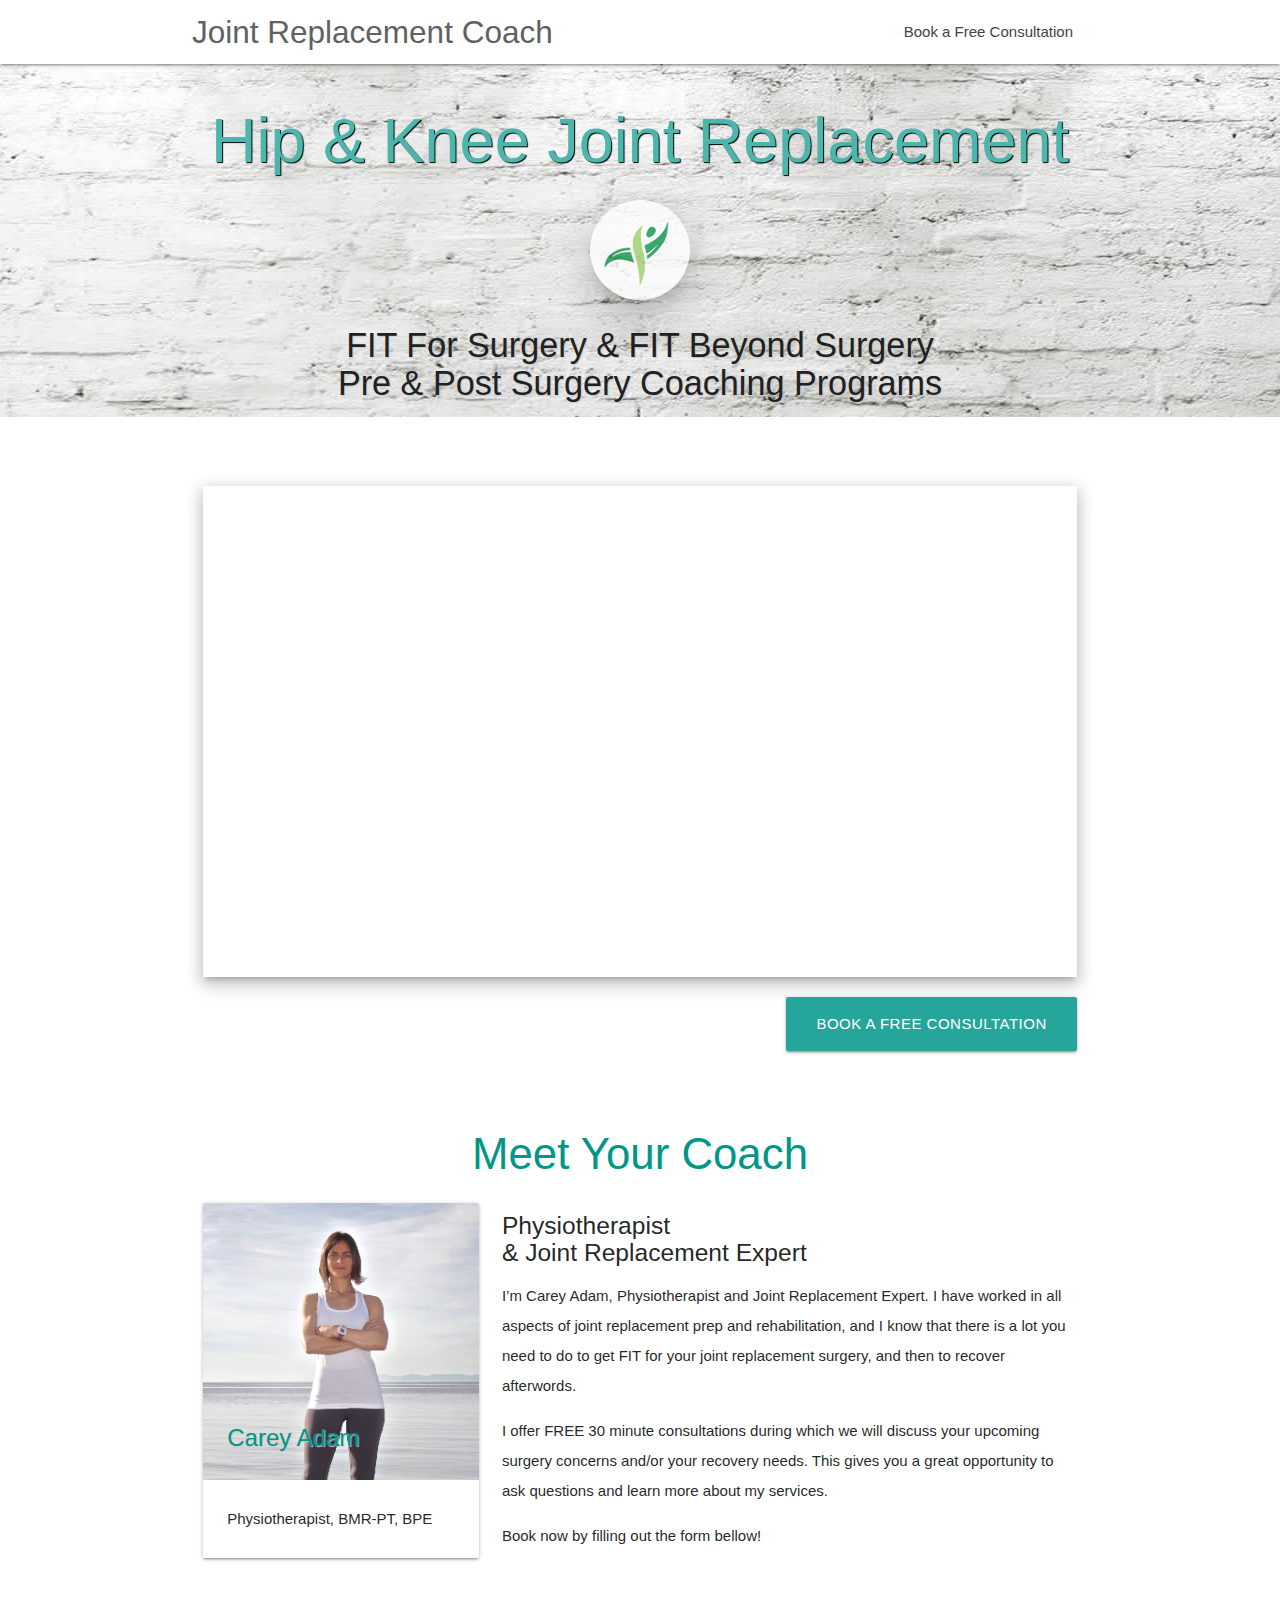
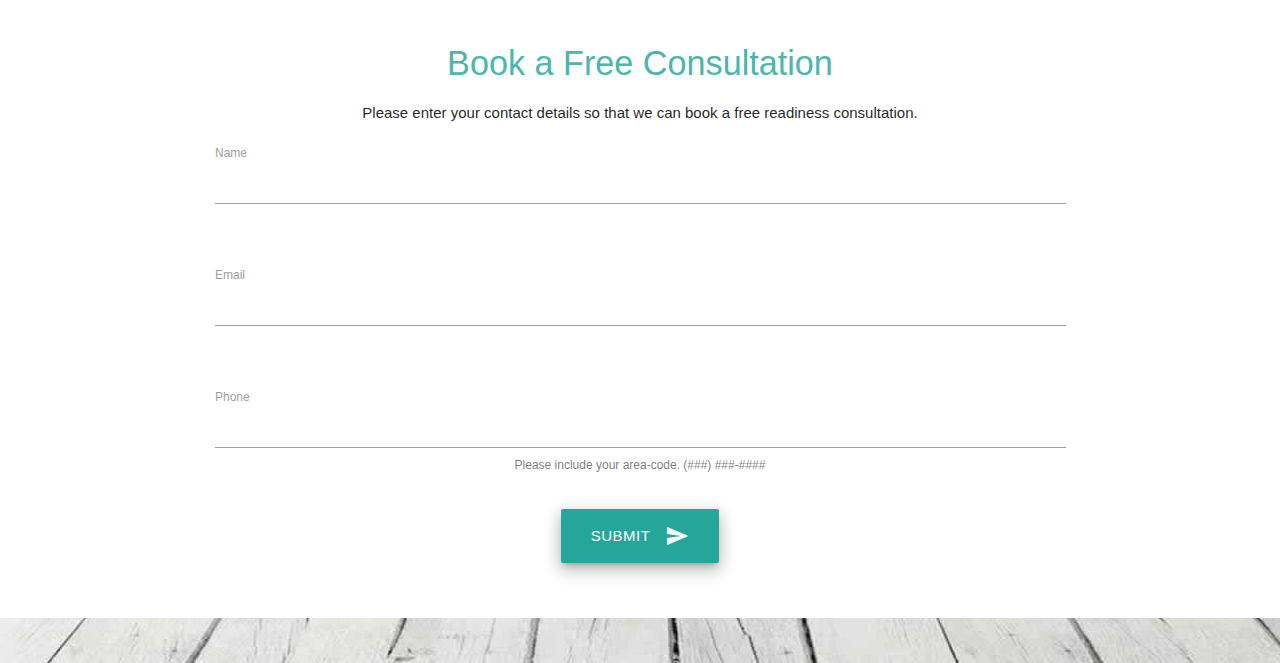
==== index.html @ 908955ee "fuck" ====
<!DOCTYPE html>
<html lang="en">
<head>
    <!-- Global site tag (gtag.js) - Google Analytics -->
    <script async src="//www.googletagmanager.com/gtag/js?id=UA-64589781-2"></script>
    <script>
      window.dataLayer = window.dataLayer || [];

      function gtag() {
        dataLayer.push(arguments);
      }

      gtag('js', new Date());

      gtag('config', 'UA-64589781-2');
    </script>

    <meta name="google-site-verification" content="zsHbN4vPL_d04l3vYMLLlVe3iJiFvTnxfWDkmq3s1cw"/>

    <meta http-equiv="Content-Type" content="text/html; charset=UTF-8"/>
    <meta name="viewport" content="width=device-width, initial-scale=1"/>

    <!-- CSS  -->
    <link href="//fonts.googleapis.com/icon?family=Material+Icons" rel="stylesheet">
    <link href="/css/materialize.css" type="text/css" rel="stylesheet" media="screen,projection"/>
    <link href="/css/style.css?34" type="text/css" rel="stylesheet" media="screen,projection"/>

    <link rel="apple-touch-icon" sizes="57x57" href="/icons/apple-icon-57x57.png">
    <link rel="apple-touch-icon" sizes="60x60" href="/icons/apple-icon-60x60.png">
    <link rel="apple-touch-icon" sizes="72x72" href="/icons/apple-icon-72x72.png">
    <link rel="apple-touch-icon" sizes="76x76" href="/icons/apple-icon-76x76.png">
    <link rel="apple-touch-icon" sizes="114x114" href="/icons/apple-icon-114x114.png">
    <link rel="apple-touch-icon" sizes="120x120" href="/icons/apple-icon-120x120.png">
    <link rel="apple-touch-icon" sizes="144x144" href="/icons/apple-icon-144x144.png">
    <link rel="apple-touch-icon" sizes="152x152" href="/icons/apple-icon-152x152.png">
    <link rel="apple-touch-icon" sizes="180x180" href="/icons/apple-icon-180x180.png">
    <link rel="icon" type="image/png" sizes="192x192" href="/icons/android-icon-192x192.png">
    <link rel="icon" type="image/png" sizes="32x32" href="/icons/favicon-32x32.png">
    <link rel="icon" type="image/png" sizes="96x96" href="/icons/favicon-96x96.png">
    <link rel="icon" type="image/png" sizes="16x16" href="/icons/favicon-16x16.png">
    <link rel="manifest" href="/icons/manifest.json">
    <meta name="msapplication-TileColor" content="#ffffff">
    <meta name="msapplication-TileImage" content="/icons/ms-icon-144x144.png">
    <meta name="theme-color" content="#ffffff">

    <title>Joint Replacement Coach</title>
    <meta name="keywords"
          content="joint replacement, hip replacement, knee replacement, joint replacement surgery, hip replacement surgery, knee replacement surgery, recovering from joint replacement surgery, recovering from hip replacement surgery, recovering from knee replacement surgery">
    <meta name="description="
          content="Joint Replcement Coach provides both Pre and Post Surgery information for patients.  Carey Adam is a Physiotherapist and Joint Replacement Specialist with over 12 years experience.  The courses offered through the Joint Replacement Coach website guide patients to much better recoveries.">

    <script type="application/ld+json">
{
  "@context": "http://schema.org",
  "@type": "ItemList",
  "itemListElement": [
    {
    "position":1,
    "url":"https://JointReplacementCoach.com#independent-programs",
  "@context": "http://schema.org",
  "@type": "Course",
  "image": "https://JointReplacementCoach.com/theme/wall2/Package_1.jpg",
  "name": "Independent Programs",
  "description": "Video lessons handouts for joint replacement patients that you will work through at your own pace.",
  "provider": {
    "@type": "Website",
    "name": "Joint Replacement Coach",
    "sameAs": "https://JointReplacementCoach.com"
  },
  "author": {
    "@type":"Person",
    "name":"Carey Adam"
  }
},
{
    "position":2,
    "url":"https://JointReplacementCoach.com#guided-programs",
  "@context": "http://schema.org",
  "@type": "Course",
    "image":"https://JointReplacementCoach.com/theme/wall2/Package_2.jpg",
  "name": "Guided Programs",
  "description": "Video lessons and handouts with monthly 1-on-1 information sessions for joint replacement patients.",
  "provider": {
    "@type": "Website",
    "name": "Joint Replacement Coach",
    "sameAs": "https://JointReplacementCoach.com"
  },
  "author": {
    "@type":"Person",
    "name":"Carey Adam"
  }
},
{
    "position":3,
    "url":"https://JointReplacementCoach.com#private-client-service",
  "@context": "http://schema.org",
  "@type": "Course",
   "image":"https://JointReplacementCoach.com/theme/wall2/Package_3.jpg",
  "name": "Private Client Service",
  "description": "Video lessons and handouts with weekly 1-on-1 information sessions for joint replacement patients.",
  "provider": {
    "@type": "Website",
    "name": "Joint Replacement Coach",
    "sameAs": "https://JointReplacementCoach.com"
  },
  "author": {
    "@type":"Person",
    "name":"Carey Adam"
  }
}
  ]
}




    </script>

    <script type="application/ld+json">
{
  "@context": "http://schema.org",
  "@type": "Person",
  "name": "Carey Adam",
  "url": "https://JointReplacementCoach.com",
  "sameAs": [
    "https://www.facebook.com/jointreplacementcoach/"
  ]
}




    </script>

</head>
<body>

<!-- start page -->

<div id="banner" class="bg-brick">
    <nav class="white" role="navigation">
        <div class="nav-wrapper container">
            <a id="logo-container" href="#" class="brand-logo hide-on-med-and-down grey-text text-darken-2 light">Joint
                Replacement Coach</a>

            <ul class="right hide-on-med-and-down">
                <!--<li><a href="#" onclick="slowScrollTo('#programs')">Programs</a></li>
                <li><a href="#" onclick="slowScrollTo('#video')">Information</a></li>-->
                <li><a href="#" onclick="slowScrollTo('#call')">Book a Free Consultation</a></li>
            </ul>

            <ul id="nav-mobile" class="sidenav">
                <li>
                    <div class="text-center center">
                        <img id="mobileBannerLogo" src="/media/Logos/VectorCharacter_WhiteBackground_128x128.png"
                             class="responsive-img circle">
                    </div>
                </li>
                <li>
                    <div class="divider"></div>
                </li>
                <!--<li><a href="#" onclick="slowScrollTo('#programs')">Programs</a></li>-->
                <!--<li><a href="#" onclick="slowScrollTo('#video')">Information</a></li>-->
                <li><a href="#" onclick="slowScrollTo('#call')">Book a Free Consultation</a></li>
            </ul>
            <a href="#" data-target="nav-mobile" class="sidenav-trigger button-collapse">
                <i class="material-icons">menu</i>
            </a>
        </div>
    </nav>

    <div class="container">
        <h1 class="header center teal-text text-lighten-2 readable-on-dark">Hip &amp; Knee Joint
            Replacement</h1>
        <div class="center">
            <img id="bannerLogo" src="/media/Logos/VectorCharacter_WhiteBackground_128x128.png"
                 class="responsive-img circle z-depth-5 hide-on-med-and-down">
            <h4 class="header col s12 grey-text text-darken-4 readable-on-bright no-buffer">
                FIT For Surgery
                &amp;
                FIT Beyond Surgery
            </h4>
            <h4 class="header col s12 grey-text text-darken-4 readable-on-bright no-buffer">
                Pre &amp; Post Surgery Coaching Programs
            </h4>
        </div>
    </div>
</div>

<div class="no-pad-bot bg-color">
    <div class="container">
        <div class="section">
            <div class="row">

                <a name="joint-replacement"></a>
                <a name="hip-replacement"></a>
                <a name="knee-replacement"></a>
                <a name="joint-replacement-surgery"></a>
                <a name="hip-replacement-surgery"></a>
                <a name="knee-replacement-surgery"></a>
                <a name="recovering-from-joint-replacement-surgery"></a>
                <a name="recovering-from-hip-replacement-surgery"></a>
                <a name="recovering-from-knee-replacement-surgery"></a>

<!--                <div class="col s12 m12 l12 xl12 text-darken-4 flow-text">
                    <i class="material-icons grey-text">question_answer</i>
                    &lt;!&ndash;<h5 class="teal-text">Are You Waiting for Hip or Knee<br/>Joint Replacement Surgery?</h5>
                    <h5 class="teal-text">Feeling like you could be<br/>doing more to prepare?</h5>&ndash;&gt;
                </div>-->

                <div id="video" class="col s12 m12 l12 xl12">
                    <h5 class="teal-text text-lighten-2">&nbsp;</h5>
                    <div class="video-container z-depth-3">
                        <iframe src="//www.youtube.com/embed/GoBobhYObXg?rel=0&controls=0&showinfo=0"
                                frameborder="0"
                                enablejsapi=1
                                allowfullscreen></iframe>
                    </div>
                </div>

            </div>

            <div class="row">
                <div class="col s12 m12 l12 xl12">
                    <a class="btn btn-large waves-effect waves-light right" href="#" onclick="slowScrollTo('#call')">Book a Free Consultation</a>
                </div>
            </div>
        </div>

        <!--<div id="programs" class="section">
            <div class="row">

                <div class="col s12 m6 l6 xl4">
                    <div class="card sticky-action hoverable">
                        <div class="card-image waves-effect waves-block waves-light">
                            <img class="activator" src="/theme/wall2/Package_1.jpg">
                            <span class="card-title readable price">$249<br/><span class="price-hint">less than $3 per day</span></span>
                        </div>
                        <div class="card-content">
                            <a name="independent-programs"></a>
                            <span class="card-title activator grey-text text-darken-2">Independent Programs</span>
                            <p>Video lessons &amp; handouts that you will work through at your own pace.</p>
                        </div>
                        <div class="card-action">
                            <div class="row">
                                <div class="col s12 m12 l12 xl12">
                                    <span onclick="trackMoreInfoClick('Independent Programs')"
                                          class="read-more activator teal-text text-darken-2">
                                        <i class="material-icons">info_outline</i>
                                        Read More...
                                    </span>
                                </div>
                            </div>

                            <div class="row">
                                <div class="col s12 m12 l12 xl12">

                                    <button id="stripeButton" class="right btn waves-effect waves-light">Instant
                                        Access
                                    </button>
                                    <button id="stripeProcessing" style="display: none;"
                                            data-target="stripeProcessingModal"
                                            class="modal-trigger right btn pulse yellow">Processing...
                                    </button>
                                    <button id="stripeSuccess" style="display: none;"
                                            data-target="stripeSuccessModal"
                                            class="modal-trigger right btn pulse blue">Success
                                    </button>
                                </div>
                            </div>

                        </div>
                        <div class="card-reveal">
                        <span class="card-title grey-text text-darken-2">
                            <i class="material-icons right">close</i>
                            Independent Programs
                        </span>
                            <ul class="check-list">
                                <li><span><i class="material-icons teal-text">check</i></span>
                                    <p>Video lessons &amp; handouts that you will work through at your own
                                        pace.</p>
                                </li>
                                <li><span><i class="material-icons teal-text">check</i></span>
                                    <p>Weekly emails to keep you on track and FIT for Surgery.</p></li>
                                <li><span><i class="material-icons teal-text">check</i></span>
                                    <p>Lifetime access program content.</p></li>
                                <li><span><i class="material-icons teal-text">check</i></span>
                                    <p>Upgrade to the Guided Program at any time.</p></li>
                            </ul>
                        </div>
                    </div>
                </div>

                <div class="col s12 m6 l6 xl4">
                    <div class="card sticky-action hoverable">
                        <div class="card-image waves-effect waves-block waves-light">
                            <img class="activator" src="/theme/wall2/Package_2.jpg">
                            <span class="card-title readable price">$649</span>
                        </div>
                        <div class="card-content">
                            <a name="guided-programs"></a>
                            <span class="card-title activator grey-text text-darken-2">Guided Programs</span>
                            <p>Video lessons &amp; handouts with<br/>monthly 1-on-1 information sessions.</p>
                        </div>
                        <div class="card-action">

                            <div class="row">
                                <div class="col s12 m12 l12 xl12">
                                    <span onclick="trackMoreInfoClick('Guided Programs')"
                                          class="read-more activator teal-text text-darken-2">
                                        <i class="material-icons">info_outline</i>
                                        Read More...
                                    </span>
                                </div>
                            </div>

                            <div class="row">
                                <div class="col s12 m12 l12 xl12">
                                    <button onclick="slowScrollTo('#call')"
                                            class="right btn waves-effect waves-light">
                                        Request a Call
                                    </button>
                                </div>
                            </div>

                        </div>
                        <div class="card-reveal">
                        <span class="card-title grey-text text-darken-2">
                            <i class="material-icons right">close</i>
                            Guided Programs
                            </span>
                            <ul class="check-list">
                                <li><span><i class="material-icons teal-text">check</i></span>
                                    <p>60 Minute initial discovery call</p></li>
                                <li><span><i class="material-icons teal-text">check</i></span>
                                    <p>Monthly 1-on-1 coaching calls</p></li>
                                <li><span><i class="material-icons teal-text">check</i></span>
                                    <p>Video lessons &amp; handouts that you will work through at your own
                                        pace.</p>
                                </li>
                                <li><span><i class="material-icons teal-text">check</i></span>
                                    <p>Weekly emails to keep you on track and FIT for Surgery.</p></li>
                                <li><span><i class="material-icons teal-text">check</i></span>
                                    <p>Lifetime access program content.</p></li>
                                <li>
                                    <div class="divider"></div>
                                </li>
                                <li><span><i class="material-icons teal-text">do_not_disturb_alt</i></span>
                                    <p>Availability is limited.<br/>Please <a href="#"
                                                                              onclick="slowScrollTo('#call')">Contact
                                        Us</a> to enquire.</p></li>
                            </ul>
                        </div>
                    </div>
                </div>

                <div class="col m12 l12 xl4">
                    <div class="card sticky-action hoverable">
                        <div class="card-image waves-effect waves-block waves-light">
                            <img class="activator" src="/theme/wall2/Package_3.jpg">
                            <span class="card-title readable price">$2749</span>
                        </div>
                        <div class="card-content">
                            <a name="private-client-service"></a>
                            <span class="card-title activator grey-text text-darken-2">Private Client Service</span>
                            <p>Video lessons &amp; handouts with<br/>weekly 1-on-1 information sessions.</p>
                        </div>
                        <div class="card-action">
                            <div class="row">
                                <div class="col s12 m12 l12 xl12">
                                    <span onclick="trackMoreInfoClick('Private Client Service')"
                                          class="read-more activator teal-text text-darken-2">
                                        <i class="material-icons">info_outline</i>
                                        Read More...
                                    </span>
                                </div>
                            </div>

                            <div class="row">
                                <div class="col s12 m12 l12 xl12">
                                    <button onclick="slowScrollTo('#call')"
                                            class="right btn waves-effect waves-light">
                                        Request a Call
                                    </button>
                                </div>
                            </div>
                        </div>
                        <div class="card-reveal">
                        <span class="card-title grey-text text-darken-2">
                            <i class="material-icons right">close</i>
                            Private Client
                            </span>
                            <ul class="check-list">
                                <li><span><i class="material-icons teal-text">check</i></span>
                                    <p>60 Minute initial discovery call</p></li>
                                <li><span><i class="material-icons teal-text">check</i></span>
                                    <p>Weekly 1-on-1 coaching calls</p></li>
                                <li><span><i class="material-icons teal-text">check</i></span>
                                    <p>Video lessons &amp; handouts that you will work through at your own
                                        pace.</p>
                                </li>
                                <li><span><i class="material-icons teal-text">check</i></span>
                                    <p>Weekly emails to keep you on track and FIT for Surgery.</p></li>
                                <li><span><i class="material-icons teal-text">check</i></span>
                                    <p>Lifetime access program content.</p></li>
                                <li>
                                    <div class="divider"></div>
                                </li>
                                <li><span><i class="material-icons teal-text">do_not_disturb_alt</i></span>
                                    <p>Availability is limited.<br/>Please <a href="#"
                                                                              onclick="slowScrollTo('#call')">Contact
                                        Us</a> to enquire.</p></li>
                            </ul>
                        </div>
                    </div>
                </div>

            </div>
        </div>-->

        <!--<div class="row">
            <div class="col s12 m12 l12 xl12">
                <div class="divider"></div>
            </div>
        </div>-->


        <div id="bio" class="section">
            <div class="row">
                <div class="col s12 m12 l12 xl12 center">
                    <h3 class="teal-text">Meet Your Coach</h3>
                </div>

                <div class="col s12 m12 l4 xl4">
                    <div class="card">
                        <div class="card-image">
                            <img src="/media/Joint_Replacement_Physiotherapist.jpg"
                                 alt="Joint Replacement Physiotherapist: Carey Adam" class="responsive-img">
                            <span class="card-title teal-text readable-on-bright">Carey Adam</span>
                        </div>
                        <div class="card-stacked">
                            <div class="card-content">
                                <p>Physiotherapist, BMR-PT, BPE</p>
                            </div>
                        </div>
                    </div>
                </div>

                <div class="col s12 m12 l8 xl8">
                    <h5>Physiotherapist<br/>&amp; Joint Replacement Expert</h5>

                    <p>I’m Carey Adam, Physiotherapist and Joint Replacement Expert. I have worked
                        in all aspects of joint replacement prep and rehabilitation, and I know that
                        there is a lot you need to do to get  FIT for your joint replacement surgery,
                        and then to recover afterwords.</p>

                    <p>I offer FREE 30 minute consultations during which we will discuss your upcoming
                        surgery concerns and/or your recovery needs. This gives you a great opportunity to ask questions
                        and learn more about my services.</p>

                    <p>Book now by filling out the form bellow!</p>
                </div>

            </div>
        </div>

<!--
        <div class="row">
            <div class="col s12 m12 l12 xl12">
                <div class="divider"></div>
            </div>
        </div>
-->


        <div class="section">
            <div class="row">

                <div id="call" class="col s12 m12 l12 xl12 center">
                    <h4 class="teal-text text-lighten-2">Book a Free Consultation</h4>
                    <p id="callFormInstructions">Please enter your contact details so that we can book a free readiness consultation.</p>
                    <p id="callFormSuccess" style="display: none;" class="flow-text grey-text darken-3">Thank
                        you!
                        <br>We will
                        contact you shortly!</p>
                    <ul id="callFormErrors" style="display: none;" class="flow-text red-text">Sorry, an error
                        has
                        occurred.
                        Please double check your entries.
                    </ul>
                    <form id="callForm" class="col s12">

                        <div class="row">
                            <div class="input-field col s12">
                                <input id="name"
                                       name="name"
                                       placeholder=""
                                       required
                                       type="text"
                                       class="validate"
                                >
                                <label for="name">Name</label>
                                <span class="helper-text" data-error="required" data-success=""></span>
                            </div>
                        </div>

                        <div class="row">
                            <div class="input-field col s12">
                                <input id="email"
                                       name="email"
                                       placeholder=""
                                       required
                                       type="email"
                                       class="validate"
                                >
                                <label for="email">Email</label>
                                <span class="helper-text" data-error="required" data-success=""></span>
                            </div>
                        </div>

                        <div class="row">
                            <div class="input-field col s12">
                                <input id="phone"
                                       name="phone"
                                       placeholder=""
                                       required
                                       type="tel"
                                       class="validate"
                                >
                                <label for="phone">Phone</label>
                                <span class="helper-text" data-error="required" data-success="">Please include your area-code. (###) ###-####</span>
                            </div>
                        </div>

                        <div class="row">
                            <button class="btn btn-large waves-effect waves-light z-depth-3" type="submit"
                                    name="action">
                                Submit
                                <i class="material-icons right">send</i>
                            </button>
                        </div>

                    </form>
                </div>
            </div>
        </div>

    </div>
</div>

<div class="no-pad-bot bg-wood" style="height: 45px;"></div>

<!--<footer class="page-footer teal">
    <div class="no-pad-bot bg-wood" style="height: 45px;">
        <div class="container">
            <div id="secondaryNav" class="section">
                <div class="row center">

                    <div class="col s4">
                        <button onclick="slowScrollTo('#bio')" class="btn-floating btn-large"><i
                                class="large material-icons">face</i></button>
                        <h6 class="header col s12 grey-text text-darken-4 readable-on-bright">Meet&nbsp;Your<br/>Coach
                        </h6>
                    </div>

                    <div class="col s4">
                        <button onclick="slowScrollTo('#video')" class="btn-floating btn-large"><i
                                class="large material-icons">play_arrow</i></button>
                        <h6 class="header col s12 grey-text text-darken-4 readable-on-bright">Find&nbsp;Out<br/>More
                        </h6>
                    </div>

                    <div class="col s4">
                        <button onclick="slowScrollTo('#call')" class="btn-floating btn-large"><i
                                class="large material-icons">phone</i></button>
                        <h6 class="header col s12 grey-text text-darken-4 readable-on-bright">Book&nbsp;a&nbsp;Free<br/>Consultation
                        </h6>
                    </div>

                </div>
            </div>
        </div>
    </div>
    <div class="footer-copyright">
        <div class="container">
            &copy;Carey Adam
            <script>document.write(new Date().getFullYear())</script>
        </div>
    </div>
</footer>-->


<!-- end page -->

<!--<div id="stripeProcessingModal" class="modal">
    <div class="modal-content">
        <h4 class="blue-text">Processing</h4>
        <div class="flow-text">
            <p>Please wait while we process your payment.</p>
        </div>
    </div>
    <div class="modal-footer">
        <a href="#!" class="modal-action modal-close waves-effect waves-green btn-flat">Close</a>
    </div>
</div>

<div id="stripeSuccessModal" class="modal">
    <div class="modal-content">
        <h4 class="blue-text">Success</h4>
        <div class="flow-text">
            <p>You are now registered for the Independant Program. Please <span
                    class="blue-text"><em>check your email</em></span> for further information. A message will arrive
                within a few minutes.</p>
        </div>
    </div>
    <div class="modal-footer">
        <a href="#!" class="modal-action modal-close waves-effect waves-green btn-flat">Close</a>
    </div>
</div>

<div id="stripeErrorModal" class="modal">
    <div class="modal-content">
        <h4 class="red-text">Card Error</h4>
        <div class="flow-text">
            <p>Our credit card processor responded with the following information:<b id="ccError"></b></p>
            <p id="stripeErrorMessage" class="red-text"></p>
            <p>We were unable to process your registration.
                <br/>Please try again or
                <a href="#" onclick="slowScrollTo('#call')" class="modal-action modal-close">request a call</a>
                for assistance.</p>
        </div>
    </div>
    <div class="modal-footer">
        <a href="#!" class="modal-action modal-close waves-effect waves-green btn-flat">Close</a>
    </div>
</div>-->

<!--  Scripts-->
<script src="//code.jquery.com/jquery-2.1.1.min.js"></script>
<script src="/js/materialize.js"></script>
<script src="/js/init.js"></script>
<!--<script src="https://checkout.stripe.com/checkout.js"></script>-->
<script>
  var api_url = (location.hostname.indexOf('.test') !== - 1) ? '//jointreplacementcoach.test' : '//api.jointreplacementcoach.com';

  //start stripe
/*  $('#stripeProcessingModal').modal();
  $('#stripeSuccessModal').modal();
  $('#stripeErrorModal').modal();

  var handler = StripeCheckout.configure({
    key: (location.hostname.indexOf('.test') !== - 1) ? 'pk_test_YjQRtwzef6blbmbPUXgYzB6v' : 'pk_live_v8dJSo0uTsQ46hSfklVKC2sY',
    image: "//s3.amazonaws.com/stripe-uploads/acct_16CLF5JNCZzjk9iBmerchant-icon-1434124749252-Stripe-128x128.png",
    locale: 'auto',
    token: function (token) {
      // You can access the token ID with `token.id`.
      // Get the token ID to your server-side code for use.

      $("#stripeButton").hide();
      $("#stripeProcessing").show();

      gtag('event', 'add_payment_info');

      $.post(api_url + "/api/stripe-purchase", {token: token.id, package: 'independent'})
        .done(function (response) {
          $("#stripeProcessing").hide();
        })
        .success(function (response) {

          $("#stripeSuccess").show();
          $("#stripeSuccessModal").modal('open');

          gtag('event', 'purchase', {
            event_category: 'ecommerce',
            transaction_id: response.transaction_id,
            event_label: 'Independent Program',
            value: 8.30
          });

        })
        .fail(function (response) {
          var data = JSON.parse(response.responseText);
          var message = data.message;


          $("#ccError").text(message);
          $("#stripeErrorModal").modal('open');
          $("#stripeProcessing").hide();
          $("#stripeButton").show();

          gtag('event', 'payment_failed', {
            event_category: 'ecommerce',
            description: message,
            fatal: false
          });

        });

    }
  });*/

  // document.getElementById('stripeButton').addEventListener('click', function (e) {
  //   // Open Checkout with further options:
  //   handler.open({
  //     name: 'Joint Replacement Coach',
  //     description: 'Independent Program',
  //     amount: 24900,
  //
  //     //custom
  //     allowRememberMe: false,
  //     currency: 'USD'
  //   });
  //
  //   gtag('event', 'begin_checkout', {
  //     content_type: 'stripe',
  //     event_label: 'Independent Program'
  //   });
  //
  //   e.preventDefault();
  // });

  // Close Checkout on page navigation:
  window.addEventListener('popstate', function () {
    handler.close();
  });

  //end stripe

  function slowScrollTo(selector) {
    $('body,html').animate({
      scrollTop: $(selector).offset().top
    }, 1000);

    $('.sidenav').sidenav('close');
  }

  $("#callForm").submit(function (event) {
    $("#callFormErrors").hide();

    var form_data = {};
    var inputs = $("#callForm :input");
    $.map(inputs, function (x, y) {
      form_data[x.name] = $(x).val();
    });

    $.post(api_url + "/api/contact", form_data)
      .done(function () {
        $("#callFormInstructions").hide();
        $("#callForm").hide();
        $("#callFormSuccess").show();

        gtag('event', 'generate_lead', {
          content_type: 'form-fill',
          event_label: 'free 30 minute consult'
        });

      })
      .fail(function () {
        $("#callFormErrors").show();
        gtag('event', 'user_error', {
          event_category: 'errors',
          content_type: 'form-fill',
          event_label: 'free 30 minute consult'
        });
      });

    event.preventDefault();
  });

  function trackMoreInfoClick(label) {
    gtag('event', 'view_item', {
      'content_type': 'info-box',
      'event_label': label
    });
  }
</script>

<script>
  // This is a modified video tracking script which was originally developed by CardinalPath.com
  //enable the JavaScript API for an embedded player
  for(var e = document.getElementsByTagName("iframe"), x = e.length; x --;)
    if(/youtube.com\/embed/.test(e[x].src))
      if(e[x].src.indexOf('enablejsapi=') === - 1)
        e[x].src += (e[x].src.indexOf('?') === - 1 ? '?' : '&') + 'enablejsapi=1';

  var gtmYTListeners = []; // support multiple players on the same page
  // attach our YT listener once the API is loaded
  function onYouTubeIframeAPIReady() {
    for(var e = document.getElementsByTagName("iframe"), x = e.length; x --;){
      if(/youtube.com\/embed/.test(e[x].src)){
        gtmYTListeners.push(new YT.Player(e[x], {
          events: {
            onStateChange: onPlayerStateChange,
            onError: onPlayerError
          }
        }));
        YT.gtmLastAction = "p";
      }
    }
  }

  // listen for play, pause and end states
  // also report % played every second
  function onPlayerStateChange(e) {
    e["data"] == YT.PlayerState.PLAYING && setTimeout(onPlayerPercent, 1000, e["target"]);
    var video_data = e.target["getVideoData"](),
      label = video_data.title;
    // Get title of the current page
    var pageTitle = document.title;
    if(e["data"] == YT.PlayerState.PLAYING && YT.gtmLastAction == "p"){

      gtag('event', 'video_play', {
        event_category: 'youtube',
        event_label: video_data.title
      });

      YT.gtmLastAction = "";
    }
    if(e["data"] == YT.PlayerState.PAUSED){

      gtag('event', 'video_paused', {
        event_category: 'youtube',
        event_label: video_data.title
      });

      YT.gtmLastAction = "p";
    }

  }

  // catch all to report errors through the GTM data layer
  // once the error is exposed to GTM, it can be tracked in UA as an event!
  function onPlayerError(e) {
//    dataLayer.push({
//      'event': 'error',
//      'eventCategory': 'Youtube Videos',
//      'eventAction': 'GTM',
//      'eventLabel': "youtube:" + e["target"]["src"] + "-" + e["data"]
//    })

    gtag('event', 'video_error', {
      event_category: 'youtube',
      event_label: "youtube:" + e["target"]["src"] + "-" + e["data"]
    });

  }

  // report the % played if it matches 0%, 25%, 50%, 75% or completed
  function onPlayerPercent(e) {
    if(e["getPlayerState"]() == YT.PlayerState.PLAYING){
      var t = e["getDuration"]() - e["getCurrentTime"]() <= 1.5 ? 1 : (Math.floor(e["getCurrentTime"]() / e

        ["getDuration"]() * 4) / 4).toFixed(2);
      if(! e["lastP"] || t > e["lastP"]){
        var video_data = e["getVideoData"](),
          label = video_data.title;
        // Get title of the current page
        var pageTitle = document.title;
        e["lastP"] = t;
        label = t * 100 + "% " + video_data.title;
//        dataLayer.push({
//          'event': 'youtube',
//          'eventCategory': 'Youtube Videos',
//          'eventAction': pageTitle,
//          'eventLabel': label
//        })

        gtag('event', 'video_progress_' + t * 100 + '%', {
          event_category: 'youtube',
          event_label: label
        });
      }
      e["lastP"] != 1 && setTimeout(onPlayerPercent, 1000, e);
    }
  }

  // load the Youtube JS api and get going
  var j = document.createElement("script"),
    f = document.getElementsByTagName("script")[0];
  j.src = "//www.youtube.com/iframe_api";
  j.async = true;
  f.parentNode.insertBefore(j, f);
</script>

</body>
</html>
---- css/style.css ----
/* Custom Stylesheet */
/**
 * Use this file to override Materialize files so you can update
 * the core Materialize files in the future
 *
 * Made By MaterializeCSS.com
 */

.bg-brick{
  background-image: url("/theme/wall2/Parallax.jpg");
  background-position: center top;
  background-repeat: no-repeat;
}

.bg-wood{
  background-image: url("/theme/wall2/Parallax.jpg");
  background-position: center bottom;
  background-repeat: no-repeat;
}

.bg-color{
  background-color: white;
}

nav ul a,
nav .brand-logo {
  color: #444;
}

p {
  line-height: 2rem;
}

#banner{
  padding-bottom: 15px;
}

.button-collapse {
  color: #26a69a;
}

.parallax-container {
  min-height: 380px;
  line-height: 0;
  height: auto;
  color: rgba(255,255,255,.9);
}
  .parallax-container .section {
    width: 100%;
  }

@media only screen and (max-width : 992px) {
  .parallax-container .section {
    position: absolute;
    top: 40%;
  }
  #index-banner .section {
    top: 10%;
  }
}

@media only screen and (max-width : 600px) {
  #index-banner .section {
    top: 0;
  }
}

.icon-block {
  padding: 0 15px;
}
.icon-block .material-icons {
  font-size: inherit;
}

footer.page-footer {
  margin: 0;
}

.activator, .pointer{
  cursor: pointer;
}


.readable{
  text-shadow: 1px 1px 1px rgba(100, 100, 100, 1);
}
.readable-on-bright{
  text-shadow: 1px 1px 1px rgba(200, 200, 200, 1);
}
.readable-on-dark{
  text-shadow: 1px 1px 1px rgba(0, 0, 0, 1);
}

.no-buffer{
  margin: 0px !important;
  padding: 0px !important;
}
#bannerLogo{
  background-color: #ffffff;
  opacity: 0.75;
  margin-bottom: 20px;
}

#mobileBannerLogo{

}

.panel{
  padding: 15px;
  background-color: white;
  opacity: 0.90;
  -webkit-border-radius: 10px;
  -moz-border-radius: 10px;
  border-radius: 10px;
}

.check-list {
}

.check-list li {
  position: relative;
}

.check-list li p {
  padding: 0px 0px 0px 15px;
  margin: 0px 0px 5px 0px;
}

.check-list li span {
  position: absolute;
  left: -15px;
  top: +5px;
}

.btn-floating-label{
  margin-top: 15px;
}

.price{
  font-size: 16px !important;
}

.price .price-hint{
  font-size: 12px !important;
}

.read-more .material-icons{
  position: relative;
  top: +5px;
}
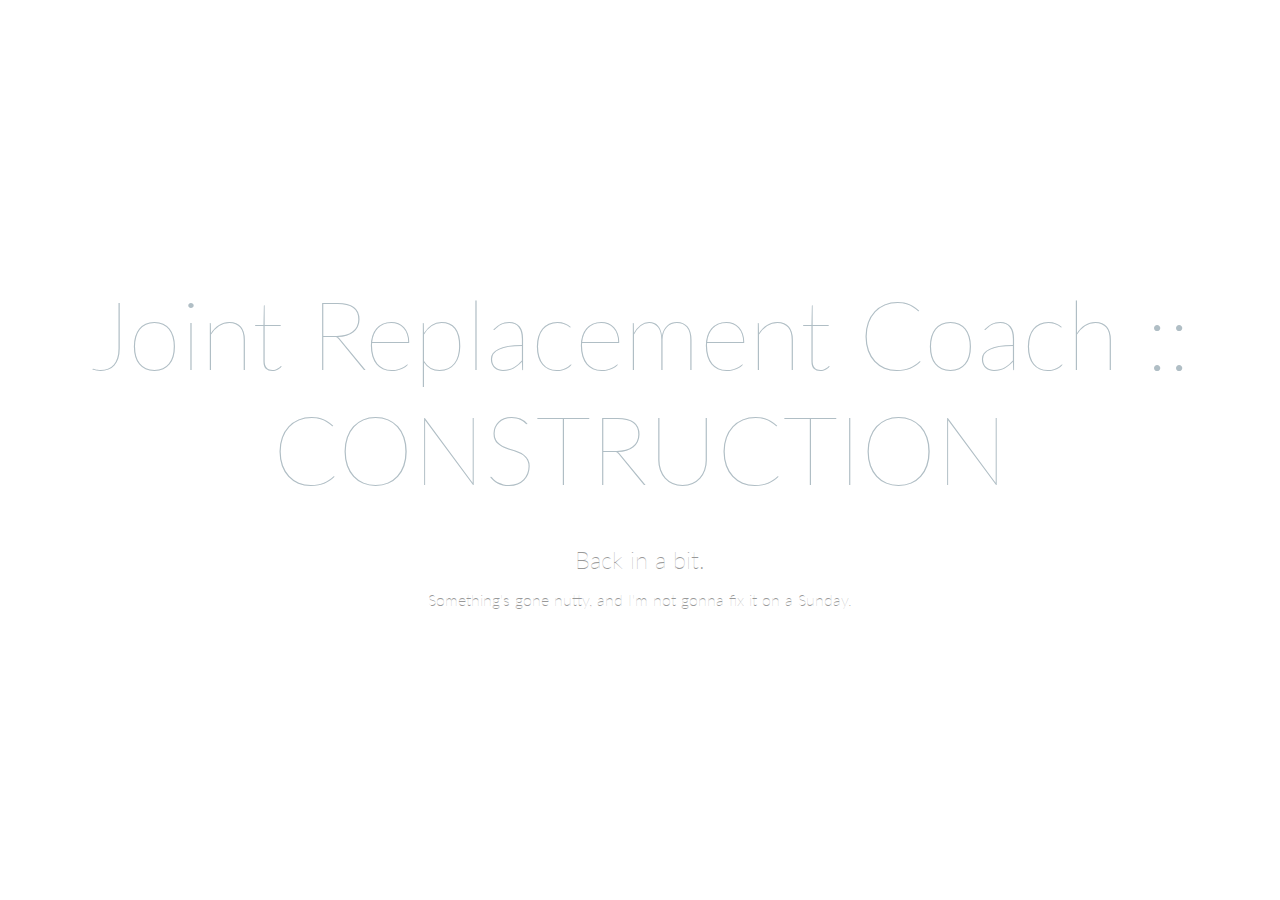
==== commit 1808f568: "fuck" ====
--- a/index.html
+++ b/index.html
@@ -1,886 +1,51 @@
-<!DOCTYPE html>
-<html lang="en">
+
+<html>
 <head>
-    <!-- Global site tag (gtag.js) - Google Analytics -->
-    <script async src="//www.googletagmanager.com/gtag/js?id=UA-64589781-2"></script>
-    <script>
-      window.dataLayer = window.dataLayer || [];
+    <title>Joint Replacement Coach</title>
 
-      function gtag() {
-        dataLayer.push(arguments);
-      }
+    <link href='//fonts.googleapis.com/css?family=Lato:100' rel='stylesheet' type='text/css'>
 
-      gtag('js', new Date());
+    <style>
+        body {
+            margin: 0;
+            padding: 0;
+            width: 100%;
+            height: 100%;
+            color:#999;
+            display: table;
+            font-weight: 100;
+            font-family: 'Lato';
+        }
 
-      gtag('config', 'UA-64589781-2');
-    </script>
+        .container {
+            text-align: center;
+            display: table-cell;
+            vertical-align: middle;
+        }
 
-    <meta name="google-site-verification" content="zsHbN4vPL_d04l3vYMLLlVe3iJiFvTnxfWDkmq3s1cw"/>
+        .content {
+            text-align: center;
+            display: inline-block;
+        }
 
-    <meta http-equiv="Content-Type" content="text/html; charset=UTF-8"/>
-    <meta name="viewport" content="width=device-width, initial-scale=1"/>
+        .title {
+            color: #B0BEC5;
+            font-size: 96px;
+            margin-bottom: 40px;
+        }
 
-    <!-- CSS  -->
-    <link href="//fonts.googleapis.com/icon?family=Material+Icons" rel="stylesheet">
-    <link href="/css/materialize.css" type="text/css" rel="stylesheet" media="screen,projection"/>
-    <link href="/css/style.css?34" type="text/css" rel="stylesheet" media="screen,projection"/>
-
-    <link rel="apple-touch-icon" sizes="57x57" href="/icons/apple-icon-57x57.png">
-    <link rel="apple-touch-icon" sizes="60x60" href="/icons/apple-icon-60x60.png">
-    <link rel="apple-touch-icon" sizes="72x72" href="/icons/apple-icon-72x72.png">
-    <link rel="apple-touch-icon" sizes="76x76" href="/icons/apple-icon-76x76.png">
-    <link rel="apple-touch-icon" sizes="114x114" href="/icons/apple-icon-114x114.png">
-    <link rel="apple-touch-icon" sizes="120x120" href="/icons/apple-icon-120x120.png">
-    <link rel="apple-touch-icon" sizes="144x144" href="/icons/apple-icon-144x144.png">
-    <link rel="apple-touch-icon" sizes="152x152" href="/icons/apple-icon-152x152.png">
-    <link rel="apple-touch-icon" sizes="180x180" href="/icons/apple-icon-180x180.png">
-    <link rel="icon" type="image/png" sizes="192x192" href="/icons/android-icon-192x192.png">
-    <link rel="icon" type="image/png" sizes="32x32" href="/icons/favicon-32x32.png">
-    <link rel="icon" type="image/png" sizes="96x96" href="/icons/favicon-96x96.png">
-    <link rel="icon" type="image/png" sizes="16x16" href="/icons/favicon-16x16.png">
-    <link rel="manifest" href="/icons/manifest.json">
-    <meta name="msapplication-TileColor" content="#ffffff">
-    <meta name="msapplication-TileImage" content="/icons/ms-icon-144x144.png">
-    <meta name="theme-color" content="#ffffff">
-
-    <title>Joint Replacement Coach</title>
-    <meta name="keywords"
-          content="joint replacement, hip replacement, knee replacement, joint replacement surgery, hip replacement surgery, knee replacement surgery, recovering from joint replacement surgery, recovering from hip replacement surgery, recovering from knee replacement surgery">
-    <meta name="description="
-          content="Joint Replcement Coach provides both Pre and Post Surgery information for patients.  Carey Adam is a Physiotherapist and Joint Replacement Specialist with over 12 years experience.  The courses offered through the Joint Replacement Coach website guide patients to much better recoveries.">
-
-    <script type="application/ld+json">
-{
-  "@context": "http://schema.org",
-  "@type": "ItemList",
-  "itemListElement": [
-    {
-    "position":1,
-    "url":"https://JointReplacementCoach.com#independent-programs",
-  "@context": "http://schema.org",
-  "@type": "Course",
-  "image": "https://JointReplacementCoach.com/theme/wall2/Package_1.jpg",
-  "name": "Independent Programs",
-  "description": "Video lessons handouts for joint replacement patients that you will work through at your own pace.",
-  "provider": {
-    "@type": "Website",
-    "name": "Joint Replacement Coach",
-    "sameAs": "https://JointReplacementCoach.com"
-  },
-  "author": {
-    "@type":"Person",
-    "name":"Carey Adam"
-  }
-},
-{
-    "position":2,
-    "url":"https://JointReplacementCoach.com#guided-programs",
-  "@context": "http://schema.org",
-  "@type": "Course",
-    "image":"https://JointReplacementCoach.com/theme/wall2/Package_2.jpg",
-  "name": "Guided Programs",
-  "description": "Video lessons and handouts with monthly 1-on-1 information sessions for joint replacement patients.",
-  "provider": {
-    "@type": "Website",
-    "name": "Joint Replacement Coach",
-    "sameAs": "https://JointReplacementCoach.com"
-  },
-  "author": {
-    "@type":"Person",
-    "name":"Carey Adam"
-  }
-},
-{
-    "position":3,
-    "url":"https://JointReplacementCoach.com#private-client-service",
-  "@context": "http://schema.org",
-  "@type": "Course",
-   "image":"https://JointReplacementCoach.com/theme/wall2/Package_3.jpg",
-  "name": "Private Client Service",
-  "description": "Video lessons and handouts with weekly 1-on-1 information sessions for joint replacement patients.",
-  "provider": {
-    "@type": "Website",
-    "name": "Joint Replacement Coach",
-    "sameAs": "https://JointReplacementCoach.com"
-  },
-  "author": {
-    "@type":"Person",
-    "name":"Carey Adam"
-  }
-}
-  ]
-}
-
-
-
-
-    </script>
-
-    <script type="application/ld+json">
-{
-  "@context": "http://schema.org",
-  "@type": "Person",
-  "name": "Carey Adam",
-  "url": "https://JointReplacementCoach.com",
-  "sameAs": [
-    "https://www.facebook.com/jointreplacementcoach/"
-  ]
-}
-
-
-
-
-    </script>
-
+        .quote {
+            font-size: 24px;
+        }
+    </style>
 </head>
 <body>
-
-<!-- start page -->
-
-<div id="banner" class="bg-brick">
-    <nav class="white" role="navigation">
-        <div class="nav-wrapper container">
-            <a id="logo-container" href="#" class="brand-logo hide-on-med-and-down grey-text text-darken-2 light">Joint
-                Replacement Coach</a>
-
-            <ul class="right hide-on-med-and-down">
-                <!--<li><a href="#" onclick="slowScrollTo('#programs')">Programs</a></li>
-                <li><a href="#" onclick="slowScrollTo('#video')">Information</a></li>-->
-                <li><a href="#" onclick="slowScrollTo('#call')">Book a Free Consultation</a></li>
-            </ul>
-
-            <ul id="nav-mobile" class="sidenav">
-                <li>
-                    <div class="text-center center">
-                        <img id="mobileBannerLogo" src="/media/Logos/VectorCharacter_WhiteBackground_128x128.png"
-                             class="responsive-img circle">
-                    </div>
-                </li>
-                <li>
-                    <div class="divider"></div>
-                </li>
-                <!--<li><a href="#" onclick="slowScrollTo('#programs')">Programs</a></li>-->
-                <!--<li><a href="#" onclick="slowScrollTo('#video')">Information</a></li>-->
-                <li><a href="#" onclick="slowScrollTo('#call')">Book a Free Consultation</a></li>
-            </ul>
-            <a href="#" data-target="nav-mobile" class="sidenav-trigger button-collapse">
-                <i class="material-icons">menu</i>
-            </a>
-        </div>
-    </nav>
-
-    <div class="container">
-        <h1 class="header center teal-text text-lighten-2 readable-on-dark">Hip &amp; Knee Joint
-            Replacement</h1>
-        <div class="center">
-            <img id="bannerLogo" src="/media/Logos/VectorCharacter_WhiteBackground_128x128.png"
-                 class="responsive-img circle z-depth-5 hide-on-med-and-down">
-            <h4 class="header col s12 grey-text text-darken-4 readable-on-bright no-buffer">
-                FIT For Surgery
-                &amp;
-                FIT Beyond Surgery
-            </h4>
-            <h4 class="header col s12 grey-text text-darken-4 readable-on-bright no-buffer">
-                Pre &amp; Post Surgery Coaching Programs
-            </h4>
-        </div>
+<div class="container">
+    <div class="content">
+        <div class="title">Joint Replacement Coach :: CONSTRUCTION</div>
+        <div class="quote">Back in a bit.</div>
+        <p>Something's gone nutty, and I'm not gonna fix it on a Sunday.</p>
     </div>
 </div>
-
-<div class="no-pad-bot bg-color">
-    <div class="container">
-        <div class="section">
-            <div class="row">
-
-                <a name="joint-replacement"></a>
-                <a name="hip-replacement"></a>
-                <a name="knee-replacement"></a>
-                <a name="joint-replacement-surgery"></a>
-                <a name="hip-replacement-surgery"></a>
-                <a name="knee-replacement-surgery"></a>
-                <a name="recovering-from-joint-replacement-surgery"></a>
-                <a name="recovering-from-hip-replacement-surgery"></a>
-                <a name="recovering-from-knee-replacement-surgery"></a>
-
-<!--                <div class="col s12 m12 l12 xl12 text-darken-4 flow-text">
-                    <i class="material-icons grey-text">question_answer</i>
-                    &lt;!&ndash;<h5 class="teal-text">Are You Waiting for Hip or Knee<br/>Joint Replacement Surgery?</h5>
-                    <h5 class="teal-text">Feeling like you could be<br/>doing more to prepare?</h5>&ndash;&gt;
-                </div>-->
-
-                <div id="video" class="col s12 m12 l12 xl12">
-                    <h5 class="teal-text text-lighten-2">&nbsp;</h5>
-                    <div class="video-container z-depth-3">
-                        <iframe src="//www.youtube.com/embed/GoBobhYObXg?rel=0&controls=0&showinfo=0"
-                                frameborder="0"
-                                enablejsapi=1
-                                allowfullscreen></iframe>
-                    </div>
-                </div>
-
-            </div>
-
-            <div class="row">
-                <div class="col s12 m12 l12 xl12">
-                    <a class="btn btn-large waves-effect waves-light right" href="#" onclick="slowScrollTo('#call')">Book a Free Consultation</a>
-                </div>
-            </div>
-        </div>
-
-        <!--<div id="programs" class="section">
-            <div class="row">
-
-                <div class="col s12 m6 l6 xl4">
-                    <div class="card sticky-action hoverable">
-                        <div class="card-image waves-effect waves-block waves-light">
-                            <img class="activator" src="/theme/wall2/Package_1.jpg">
-                            <span class="card-title readable price">$249<br/><span class="price-hint">less than $3 per day</span></span>
-                        </div>
-                        <div class="card-content">
-                            <a name="independent-programs"></a>
-                            <span class="card-title activator grey-text text-darken-2">Independent Programs</span>
-                            <p>Video lessons &amp; handouts that you will work through at your own pace.</p>
-                        </div>
-                        <div class="card-action">
-                            <div class="row">
-                                <div class="col s12 m12 l12 xl12">
-                                    <span onclick="trackMoreInfoClick('Independent Programs')"
-                                          class="read-more activator teal-text text-darken-2">
-                                        <i class="material-icons">info_outline</i>
-                                        Read More...
-                                    </span>
-                                </div>
-                            </div>
-
-                            <div class="row">
-                                <div class="col s12 m12 l12 xl12">
-
-                                    <button id="stripeButton" class="right btn waves-effect waves-light">Instant
-                                        Access
-                                    </button>
-                                    <button id="stripeProcessing" style="display: none;"
-                                            data-target="stripeProcessingModal"
-                                            class="modal-trigger right btn pulse yellow">Processing...
-                                    </button>
-                                    <button id="stripeSuccess" style="display: none;"
-                                            data-target="stripeSuccessModal"
-                                            class="modal-trigger right btn pulse blue">Success
-                                    </button>
-                                </div>
-                            </div>
-
-                        </div>
-                        <div class="card-reveal">
-                        <span class="card-title grey-text text-darken-2">
-                            <i class="material-icons right">close</i>
-                            Independent Programs
-                        </span>
-                            <ul class="check-list">
-                                <li><span><i class="material-icons teal-text">check</i></span>
-                                    <p>Video lessons &amp; handouts that you will work through at your own
-                                        pace.</p>
-                                </li>
-                                <li><span><i class="material-icons teal-text">check</i></span>
-                                    <p>Weekly emails to keep you on track and FIT for Surgery.</p></li>
-                                <li><span><i class="material-icons teal-text">check</i></span>
-                                    <p>Lifetime access program content.</p></li>
-                                <li><span><i class="material-icons teal-text">check</i></span>
-                                    <p>Upgrade to the Guided Program at any time.</p></li>
-                            </ul>
-                        </div>
-                    </div>
-                </div>
-
-                <div class="col s12 m6 l6 xl4">
-                    <div class="card sticky-action hoverable">
-                        <div class="card-image waves-effect waves-block waves-light">
-                            <img class="activator" src="/theme/wall2/Package_2.jpg">
-                            <span class="card-title readable price">$649</span>
-                        </div>
-                        <div class="card-content">
-                            <a name="guided-programs"></a>
-                            <span class="card-title activator grey-text text-darken-2">Guided Programs</span>
-                            <p>Video lessons &amp; handouts with<br/>monthly 1-on-1 information sessions.</p>
-                        </div>
-                        <div class="card-action">
-
-                            <div class="row">
-                                <div class="col s12 m12 l12 xl12">
-                                    <span onclick="trackMoreInfoClick('Guided Programs')"
-                                          class="read-more activator teal-text text-darken-2">
-                                        <i class="material-icons">info_outline</i>
-                                        Read More...
-                                    </span>
-                                </div>
-                            </div>
-
-                            <div class="row">
-                                <div class="col s12 m12 l12 xl12">
-                                    <button onclick="slowScrollTo('#call')"
-                                            class="right btn waves-effect waves-light">
-                                        Request a Call
-                                    </button>
-                                </div>
-                            </div>
-
-                        </div>
-                        <div class="card-reveal">
-                        <span class="card-title grey-text text-darken-2">
-                            <i class="material-icons right">close</i>
-                            Guided Programs
-                            </span>
-                            <ul class="check-list">
-                                <li><span><i class="material-icons teal-text">check</i></span>
-                                    <p>60 Minute initial discovery call</p></li>
-                                <li><span><i class="material-icons teal-text">check</i></span>
-                                    <p>Monthly 1-on-1 coaching calls</p></li>
-                                <li><span><i class="material-icons teal-text">check</i></span>
-                                    <p>Video lessons &amp; handouts that you will work through at your own
-                                        pace.</p>
-                                </li>
-                                <li><span><i class="material-icons teal-text">check</i></span>
-                                    <p>Weekly emails to keep you on track and FIT for Surgery.</p></li>
-                                <li><span><i class="material-icons teal-text">check</i></span>
-                                    <p>Lifetime access program content.</p></li>
-                                <li>
-                                    <div class="divider"></div>
-                                </li>
-                                <li><span><i class="material-icons teal-text">do_not_disturb_alt</i></span>
-                                    <p>Availability is limited.<br/>Please <a href="#"
-                                                                              onclick="slowScrollTo('#call')">Contact
-                                        Us</a> to enquire.</p></li>
-                            </ul>
-                        </div>
-                    </div>
-                </div>
-
-                <div class="col m12 l12 xl4">
-                    <div class="card sticky-action hoverable">
-                        <div class="card-image waves-effect waves-block waves-light">
-                            <img class="activator" src="/theme/wall2/Package_3.jpg">
-                            <span class="card-title readable price">$2749</span>
-                        </div>
-                        <div class="card-content">
-                            <a name="private-client-service"></a>
-                            <span class="card-title activator grey-text text-darken-2">Private Client Service</span>
-                            <p>Video lessons &amp; handouts with<br/>weekly 1-on-1 information sessions.</p>
-                        </div>
-                        <div class="card-action">
-                            <div class="row">
-                                <div class="col s12 m12 l12 xl12">
-                                    <span onclick="trackMoreInfoClick('Private Client Service')"
-                                          class="read-more activator teal-text text-darken-2">
-                                        <i class="material-icons">info_outline</i>
-                                        Read More...
-                                    </span>
-                                </div>
-                            </div>
-
-                            <div class="row">
-                                <div class="col s12 m12 l12 xl12">
-                                    <button onclick="slowScrollTo('#call')"
-                                            class="right btn waves-effect waves-light">
-                                        Request a Call
-                                    </button>
-                                </div>
-                            </div>
-                        </div>
-                        <div class="card-reveal">
-                        <span class="card-title grey-text text-darken-2">
-                            <i class="material-icons right">close</i>
-                            Private Client
-                            </span>
-                            <ul class="check-list">
-                                <li><span><i class="material-icons teal-text">check</i></span>
-                                    <p>60 Minute initial discovery call</p></li>
-                                <li><span><i class="material-icons teal-text">check</i></span>
-                                    <p>Weekly 1-on-1 coaching calls</p></li>
-                                <li><span><i class="material-icons teal-text">check</i></span>
-                                    <p>Video lessons &amp; handouts that you will work through at your own
-                                        pace.</p>
-                                </li>
-                                <li><span><i class="material-icons teal-text">check</i></span>
-                                    <p>Weekly emails to keep you on track and FIT for Surgery.</p></li>
-                                <li><span><i class="material-icons teal-text">check</i></span>
-                                    <p>Lifetime access program content.</p></li>
-                                <li>
-                                    <div class="divider"></div>
-                                </li>
-                                <li><span><i class="material-icons teal-text">do_not_disturb_alt</i></span>
-                                    <p>Availability is limited.<br/>Please <a href="#"
-                                                                              onclick="slowScrollTo('#call')">Contact
-                                        Us</a> to enquire.</p></li>
-                            </ul>
-                        </div>
-                    </div>
-                </div>
-
-            </div>
-        </div>-->
-
-        <!--<div class="row">
-            <div class="col s12 m12 l12 xl12">
-                <div class="divider"></div>
-            </div>
-        </div>-->
-
-
-        <div id="bio" class="section">
-            <div class="row">
-                <div class="col s12 m12 l12 xl12 center">
-                    <h3 class="teal-text">Meet Your Coach</h3>
-                </div>
-
-                <div class="col s12 m12 l4 xl4">
-                    <div class="card">
-                        <div class="card-image">
-                            <img src="/media/Joint_Replacement_Physiotherapist.jpg"
-                                 alt="Joint Replacement Physiotherapist: Carey Adam" class="responsive-img">
-                            <span class="card-title teal-text readable-on-bright">Carey Adam</span>
-                        </div>
-                        <div class="card-stacked">
-                            <div class="card-content">
-                                <p>Physiotherapist, BMR-PT, BPE</p>
-                            </div>
-                        </div>
-                    </div>
-                </div>
-
-                <div class="col s12 m12 l8 xl8">
-                    <h5>Physiotherapist<br/>&amp; Joint Replacement Expert</h5>
-
-                    <p>I’m Carey Adam, Physiotherapist and Joint Replacement Expert. I have worked
-                        in all aspects of joint replacement prep and rehabilitation, and I know that
-                        there is a lot you need to do to get  FIT for your joint replacement surgery,
-                        and then to recover afterwords.</p>
-
-                    <p>I offer FREE 30 minute consultations during which we will discuss your upcoming
-                        surgery concerns and/or your recovery needs. This gives you a great opportunity to ask questions
-                        and learn more about my services.</p>
-
-                    <p>Book now by filling out the form bellow!</p>
-                </div>
-
-            </div>
-        </div>
-
-<!--
-        <div class="row">
-            <div class="col s12 m12 l12 xl12">
-                <div class="divider"></div>
-            </div>
-        </div>
--->
-
-
-        <div class="section">
-            <div class="row">
-
-                <div id="call" class="col s12 m12 l12 xl12 center">
-                    <h4 class="teal-text text-lighten-2">Book a Free Consultation</h4>
-                    <p id="callFormInstructions">Please enter your contact details so that we can book a free readiness consultation.</p>
-                    <p id="callFormSuccess" style="display: none;" class="flow-text grey-text darken-3">Thank
-                        you!
-                        <br>We will
-                        contact you shortly!</p>
-                    <ul id="callFormErrors" style="display: none;" class="flow-text red-text">Sorry, an error
-                        has
-                        occurred.
-                        Please double check your entries.
-                    </ul>
-                    <form id="callForm" class="col s12">
-
-                        <div class="row">
-                            <div class="input-field col s12">
-                                <input id="name"
-                                       name="name"
-                                       placeholder=""
-                                       required
-                                       type="text"
-                                       class="validate"
-                                >
-                                <label for="name">Name</label>
-                                <span class="helper-text" data-error="required" data-success=""></span>
-                            </div>
-                        </div>
-
-                        <div class="row">
-                            <div class="input-field col s12">
-                                <input id="email"
-                                       name="email"
-                                       placeholder=""
-                                       required
-                                       type="email"
-                                       class="validate"
-                                >
-                                <label for="email">Email</label>
-                                <span class="helper-text" data-error="required" data-success=""></span>
-                            </div>
-                        </div>
-
-                        <div class="row">
-                            <div class="input-field col s12">
-                                <input id="phone"
-                                       name="phone"
-                                       placeholder=""
-                                       required
-                                       type="tel"
-                                       class="validate"
-                                >
-                                <label for="phone">Phone</label>
-                                <span class="helper-text" data-error="required" data-success="">Please include your area-code. (###) ###-####</span>
-                            </div>
-                        </div>
-
-                        <div class="row">
-                            <button class="btn btn-large waves-effect waves-light z-depth-3" type="submit"
-                                    name="action">
-                                Submit
-                                <i class="material-icons right">send</i>
-                            </button>
-                        </div>
-
-                    </form>
-                </div>
-            </div>
-        </div>
-
-    </div>
-</div>
-
-<div class="no-pad-bot bg-wood" style="height: 45px;"></div>
-
-<!--<footer class="page-footer teal">
-    <div class="no-pad-bot bg-wood" style="height: 45px;">
-        <div class="container">
-            <div id="secondaryNav" class="section">
-                <div class="row center">
-
-                    <div class="col s4">
-                        <button onclick="slowScrollTo('#bio')" class="btn-floating btn-large"><i
-                                class="large material-icons">face</i></button>
-                        <h6 class="header col s12 grey-text text-darken-4 readable-on-bright">Meet&nbsp;Your<br/>Coach
-                        </h6>
-                    </div>
-
-                    <div class="col s4">
-                        <button onclick="slowScrollTo('#video')" class="btn-floating btn-large"><i
-                                class="large material-icons">play_arrow</i></button>
-                        <h6 class="header col s12 grey-text text-darken-4 readable-on-bright">Find&nbsp;Out<br/>More
-                        </h6>
-                    </div>
-
-                    <div class="col s4">
-                        <button onclick="slowScrollTo('#call')" class="btn-floating btn-large"><i
-                                class="large material-icons">phone</i></button>
-                        <h6 class="header col s12 grey-text text-darken-4 readable-on-bright">Book&nbsp;a&nbsp;Free<br/>Consultation
-                        </h6>
-                    </div>
-
-                </div>
-            </div>
-        </div>
-    </div>
-    <div class="footer-copyright">
-        <div class="container">
-            &copy;Carey Adam
-            <script>document.write(new Date().getFullYear())</script>
-        </div>
-    </div>
-</footer>-->
-
-
-<!-- end page -->
-
-<!--<div id="stripeProcessingModal" class="modal">
-    <div class="modal-content">
-        <h4 class="blue-text">Processing</h4>
-        <div class="flow-text">
-            <p>Please wait while we process your payment.</p>
-        </div>
-    </div>
-    <div class="modal-footer">
-        <a href="#!" class="modal-action modal-close waves-effect waves-green btn-flat">Close</a>
-    </div>
-</div>
-
-<div id="stripeSuccessModal" class="modal">
-    <div class="modal-content">
-        <h4 class="blue-text">Success</h4>
-        <div class="flow-text">
-            <p>You are now registered for the Independant Program. Please <span
-                    class="blue-text"><em>check your email</em></span> for further information. A message will arrive
-                within a few minutes.</p>
-        </div>
-    </div>
-    <div class="modal-footer">
-        <a href="#!" class="modal-action modal-close waves-effect waves-green btn-flat">Close</a>
-    </div>
-</div>
-
-<div id="stripeErrorModal" class="modal">
-    <div class="modal-content">
-        <h4 class="red-text">Card Error</h4>
-        <div class="flow-text">
-            <p>Our credit card processor responded with the following information:<b id="ccError"></b></p>
-            <p id="stripeErrorMessage" class="red-text"></p>
-            <p>We were unable to process your registration.
-                <br/>Please try again or
-                <a href="#" onclick="slowScrollTo('#call')" class="modal-action modal-close">request a call</a>
-                for assistance.</p>
-        </div>
-    </div>
-    <div class="modal-footer">
-        <a href="#!" class="modal-action modal-close waves-effect waves-green btn-flat">Close</a>
-    </div>
-</div>-->
-
-<!--  Scripts-->
-<script src="//code.jquery.com/jquery-2.1.1.min.js"></script>
-<script src="/js/materialize.js"></script>
-<script src="/js/init.js"></script>
-<!--<script src="https://checkout.stripe.com/checkout.js"></script>-->
-<script>
-  var api_url = (location.hostname.indexOf('.test') !== - 1) ? '//jointreplacementcoach.test' : '//api.jointreplacementcoach.com';
-
-  //start stripe
-/*  $('#stripeProcessingModal').modal();
-  $('#stripeSuccessModal').modal();
-  $('#stripeErrorModal').modal();
-
-  var handler = StripeCheckout.configure({
-    key: (location.hostname.indexOf('.test') !== - 1) ? 'pk_test_YjQRtwzef6blbmbPUXgYzB6v' : 'pk_live_v8dJSo0uTsQ46hSfklVKC2sY',
-    image: "//s3.amazonaws.com/stripe-uploads/acct_16CLF5JNCZzjk9iBmerchant-icon-1434124749252-Stripe-128x128.png",
-    locale: 'auto',
-    token: function (token) {
-      // You can access the token ID with `token.id`.
-      // Get the token ID to your server-side code for use.
-
-      $("#stripeButton").hide();
-      $("#stripeProcessing").show();
-
-      gtag('event', 'add_payment_info');
-
-      $.post(api_url + "/api/stripe-purchase", {token: token.id, package: 'independent'})
-        .done(function (response) {
-          $("#stripeProcessing").hide();
-        })
-        .success(function (response) {
-
-          $("#stripeSuccess").show();
-          $("#stripeSuccessModal").modal('open');
-
-          gtag('event', 'purchase', {
-            event_category: 'ecommerce',
-            transaction_id: response.transaction_id,
-            event_label: 'Independent Program',
-            value: 8.30
-          });
-
-        })
-        .fail(function (response) {
-          var data = JSON.parse(response.responseText);
-          var message = data.message;
-
-
-          $("#ccError").text(message);
-          $("#stripeErrorModal").modal('open');
-          $("#stripeProcessing").hide();
-          $("#stripeButton").show();
-
-          gtag('event', 'payment_failed', {
-            event_category: 'ecommerce',
-            description: message,
-            fatal: false
-          });
-
-        });
-
-    }
-  });*/
-
-  // document.getElementById('stripeButton').addEventListener('click', function (e) {
-  //   // Open Checkout with further options:
-  //   handler.open({
-  //     name: 'Joint Replacement Coach',
-  //     description: 'Independent Program',
-  //     amount: 24900,
-  //
-  //     //custom
-  //     allowRememberMe: false,
-  //     currency: 'USD'
-  //   });
-  //
-  //   gtag('event', 'begin_checkout', {
-  //     content_type: 'stripe',
-  //     event_label: 'Independent Program'
-  //   });
-  //
-  //   e.preventDefault();
-  // });
-
-  // Close Checkout on page navigation:
-  window.addEventListener('popstate', function () {
-    handler.close();
-  });
-
-  //end stripe
-
-  function slowScrollTo(selector) {
-    $('body,html').animate({
-      scrollTop: $(selector).offset().top
-    }, 1000);
-
-    $('.sidenav').sidenav('close');
-  }
-
-  $("#callForm").submit(function (event) {
-    $("#callFormErrors").hide();
-
-    var form_data = {};
-    var inputs = $("#callForm :input");
-    $.map(inputs, function (x, y) {
-      form_data[x.name] = $(x).val();
-    });
-
-    $.post(api_url + "/api/contact", form_data)
-      .done(function () {
-        $("#callFormInstructions").hide();
-        $("#callForm").hide();
-        $("#callFormSuccess").show();
-
-        gtag('event', 'generate_lead', {
-          content_type: 'form-fill',
-          event_label: 'free 30 minute consult'
-        });
-
-      })
-      .fail(function () {
-        $("#callFormErrors").show();
-        gtag('event', 'user_error', {
-          event_category: 'errors',
-          content_type: 'form-fill',
-          event_label: 'free 30 minute consult'
-        });
-      });
-
-    event.preventDefault();
-  });
-
-  function trackMoreInfoClick(label) {
-    gtag('event', 'view_item', {
-      'content_type': 'info-box',
-      'event_label': label
-    });
-  }
-</script>
-
-<script>
-  // This is a modified video tracking script which was originally developed by CardinalPath.com
-  //enable the JavaScript API for an embedded player
-  for(var e = document.getElementsByTagName("iframe"), x = e.length; x --;)
-    if(/youtube.com\/embed/.test(e[x].src))
-      if(e[x].src.indexOf('enablejsapi=') === - 1)
-        e[x].src += (e[x].src.indexOf('?') === - 1 ? '?' : '&') + 'enablejsapi=1';
-
-  var gtmYTListeners = []; // support multiple players on the same page
-  // attach our YT listener once the API is loaded
-  function onYouTubeIframeAPIReady() {
-    for(var e = document.getElementsByTagName("iframe"), x = e.length; x --;){
-      if(/youtube.com\/embed/.test(e[x].src)){
-        gtmYTListeners.push(new YT.Player(e[x], {
-          events: {
-            onStateChange: onPlayerStateChange,
-            onError: onPlayerError
-          }
-        }));
-        YT.gtmLastAction = "p";
-      }
-    }
-  }
-
-  // listen for play, pause and end states
-  // also report % played every second
-  function onPlayerStateChange(e) {
-    e["data"] == YT.PlayerState.PLAYING && setTimeout(onPlayerPercent, 1000, e["target"]);
-    var video_data = e.target["getVideoData"](),
-      label = video_data.title;
-    // Get title of the current page
-    var pageTitle = document.title;
-    if(e["data"] == YT.PlayerState.PLAYING && YT.gtmLastAction == "p"){
-
-      gtag('event', 'video_play', {
-        event_category: 'youtube',
-        event_label: video_data.title
-      });
-
-      YT.gtmLastAction = "";
-    }
-    if(e["data"] == YT.PlayerState.PAUSED){
-
-      gtag('event', 'video_paused', {
-        event_category: 'youtube',
-        event_label: video_data.title
-      });
-
-      YT.gtmLastAction = "p";
-    }
-
-  }
-
-  // catch all to report errors through the GTM data layer
-  // once the error is exposed to GTM, it can be tracked in UA as an event!
-  function onPlayerError(e) {
-//    dataLayer.push({
-//      'event': 'error',
-//      'eventCategory': 'Youtube Videos',
-//      'eventAction': 'GTM',
-//      'eventLabel': "youtube:" + e["target"]["src"] + "-" + e["data"]
-//    })
-
-    gtag('event', 'video_error', {
-      event_category: 'youtube',
-      event_label: "youtube:" + e["target"]["src"] + "-" + e["data"]
-    });
-
-  }
-
-  // report the % played if it matches 0%, 25%, 50%, 75% or completed
-  function onPlayerPercent(e) {
-    if(e["getPlayerState"]() == YT.PlayerState.PLAYING){
-      var t = e["getDuration"]() - e["getCurrentTime"]() <= 1.5 ? 1 : (Math.floor(e["getCurrentTime"]() / e
-
-        ["getDuration"]() * 4) / 4).toFixed(2);
-      if(! e["lastP"] || t > e["lastP"]){
-        var video_data = e["getVideoData"](),
-          label = video_data.title;
-        // Get title of the current page
-        var pageTitle = document.title;
-        e["lastP"] = t;
-        label = t * 100 + "% " + video_data.title;
-//        dataLayer.push({
-//          'event': 'youtube',
-//          'eventCategory': 'Youtube Videos',
-//          'eventAction': pageTitle,
-//          'eventLabel': label
-//        })
-
-        gtag('event', 'video_progress_' + t * 100 + '%', {
-          event_category: 'youtube',
-          event_label: label
-        });
-      }
-      e["lastP"] != 1 && setTimeout(onPlayerPercent, 1000, e);
-    }
-  }
-
-  // load the Youtube JS api and get going
-  var j = document.createElement("script"),
-    f = document.getElementsByTagName("script")[0];
-  j.src = "//www.youtube.com/iframe_api";
-  j.async = true;
-  f.parentNode.insertBefore(j, f);
-</script>
-
 </body>
 </html>
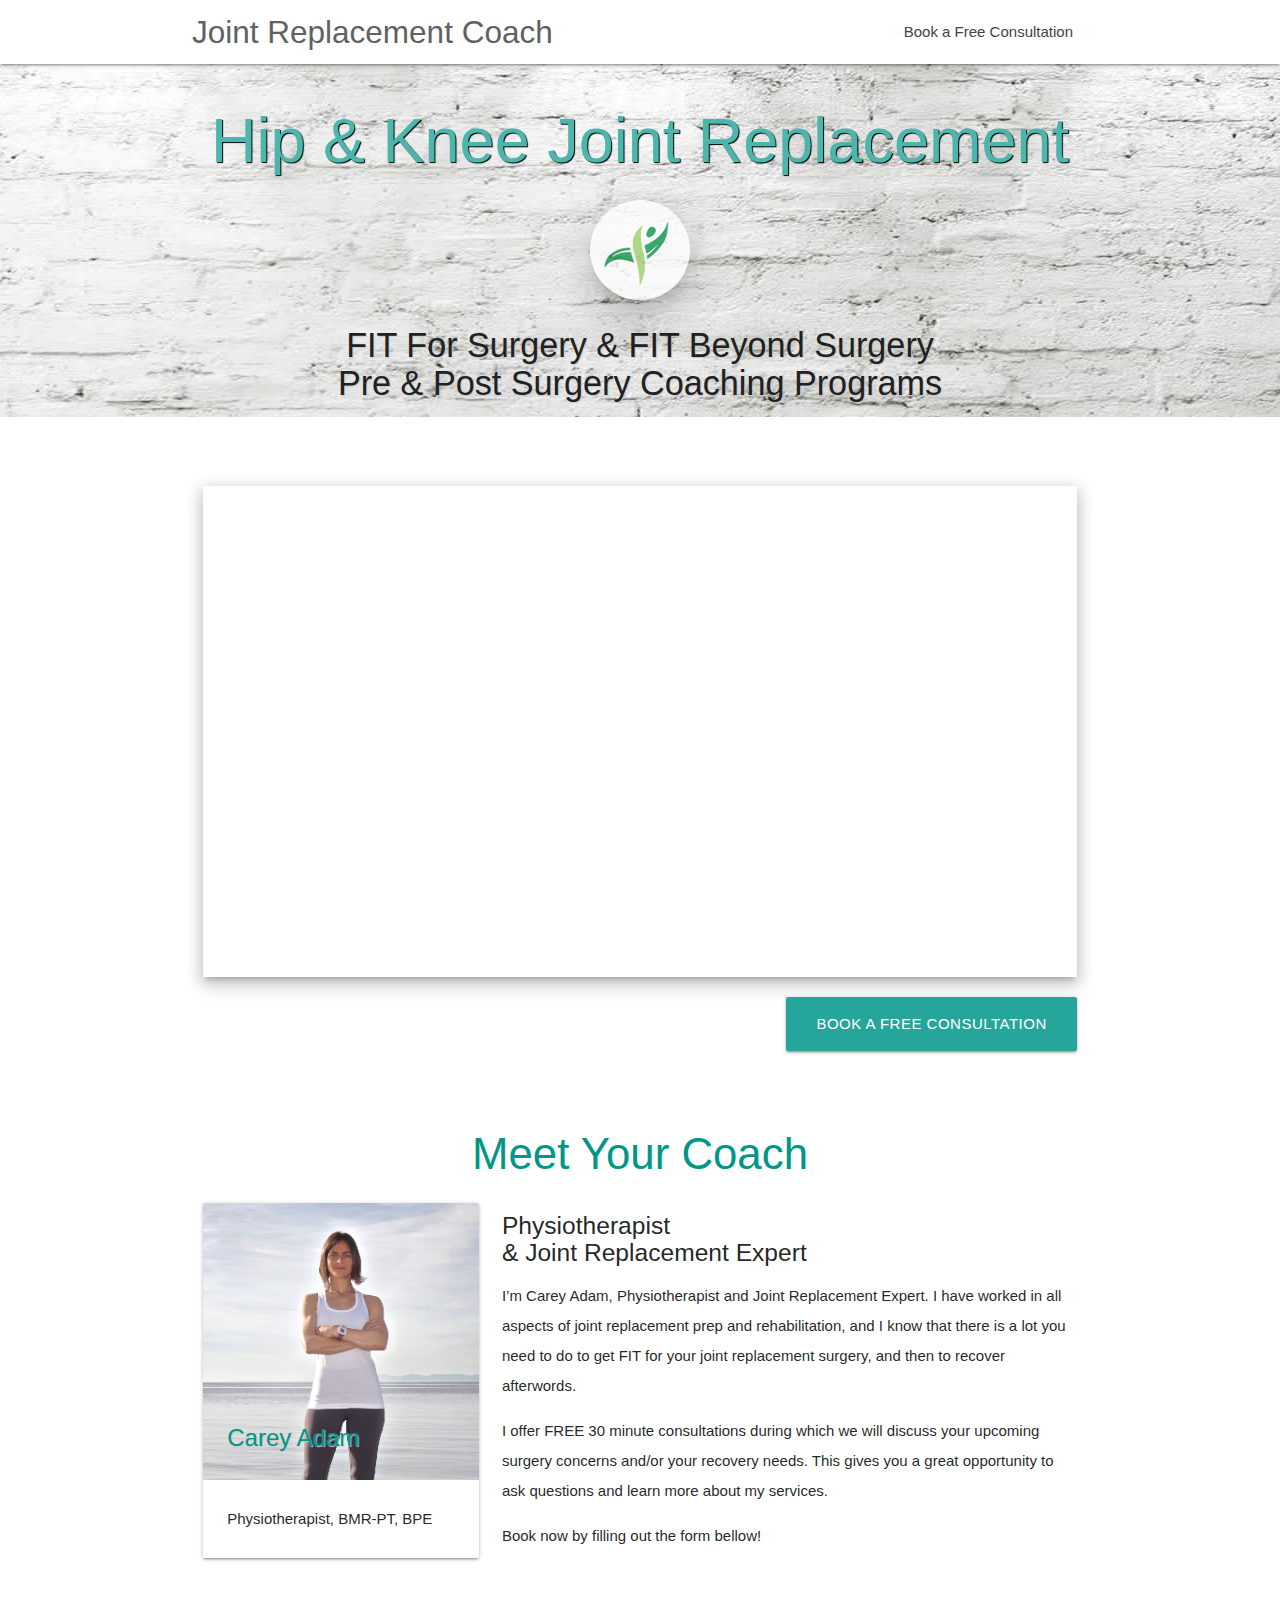
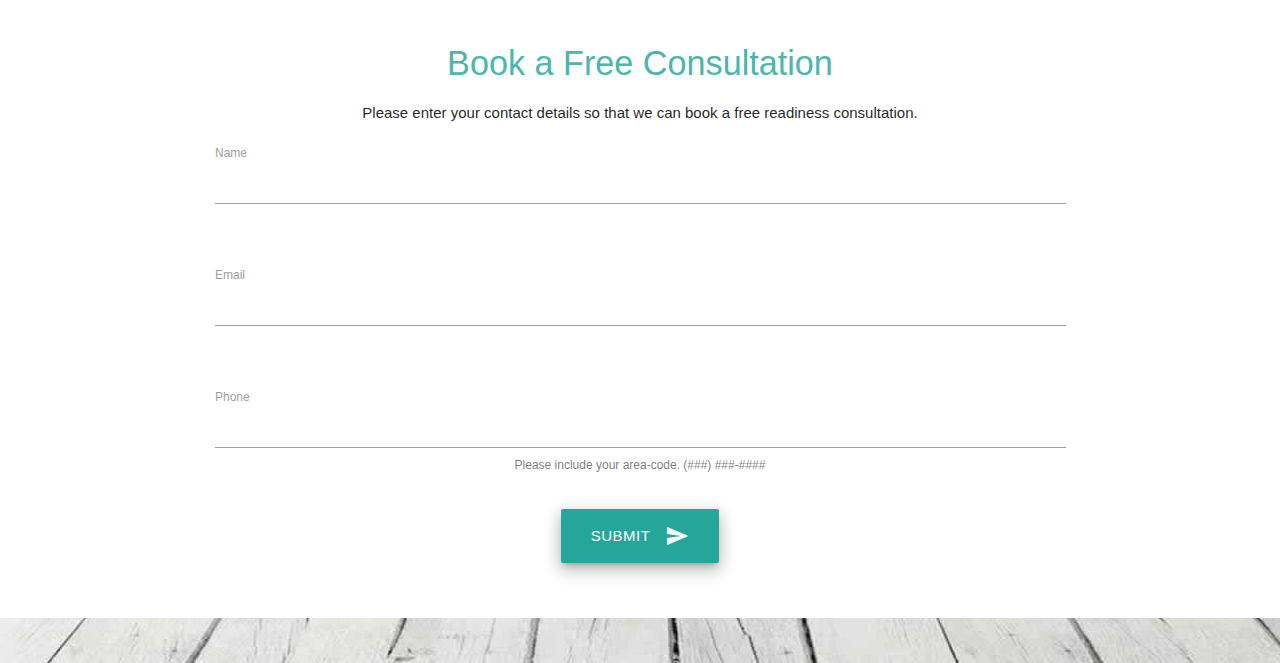
==== commit 16ae4cbf: "hope" ====
--- a/index.html
+++ b/index.html
@@ -1,51 +1,886 @@
-
-<html>
+<!DOCTYPE html>
+<html lang="en">
 <head>
+    <!-- Global site tag (gtag.js) - Google Analytics -->
+    <script async src="//www.googletagmanager.com/gtag/js?id=UA-64589781-2"></script>
+    <script>
+      window.dataLayer = window.dataLayer || [];
+
+      function gtag() {
+        dataLayer.push(arguments);
+      }
+
+      gtag('js', new Date());
+
+      gtag('config', 'UA-64589781-2');
+    </script>
+
+    <meta name="google-site-verification" content="zsHbN4vPL_d04l3vYMLLlVe3iJiFvTnxfWDkmq3s1cw"/>
+
+    <meta http-equiv="Content-Type" content="text/html; charset=UTF-8"/>
+    <meta name="viewport" content="width=device-width, initial-scale=1"/>
+
+    <!-- CSS  -->
+    <link href="//fonts.googleapis.com/icon?family=Material+Icons" rel="stylesheet">
+    <link href="/css/materialize.css" type="text/css" rel="stylesheet" media="screen,projection"/>
+    <link href="/css/style.css?34" type="text/css" rel="stylesheet" media="screen,projection"/>
+
+    <link rel="apple-touch-icon" sizes="57x57" href="/icons/apple-icon-57x57.png">
+    <link rel="apple-touch-icon" sizes="60x60" href="/icons/apple-icon-60x60.png">
+    <link rel="apple-touch-icon" sizes="72x72" href="/icons/apple-icon-72x72.png">
+    <link rel="apple-touch-icon" sizes="76x76" href="/icons/apple-icon-76x76.png">
+    <link rel="apple-touch-icon" sizes="114x114" href="/icons/apple-icon-114x114.png">
+    <link rel="apple-touch-icon" sizes="120x120" href="/icons/apple-icon-120x120.png">
+    <link rel="apple-touch-icon" sizes="144x144" href="/icons/apple-icon-144x144.png">
+    <link rel="apple-touch-icon" sizes="152x152" href="/icons/apple-icon-152x152.png">
+    <link rel="apple-touch-icon" sizes="180x180" href="/icons/apple-icon-180x180.png">
+    <link rel="icon" type="image/png" sizes="192x192" href="/icons/android-icon-192x192.png">
+    <link rel="icon" type="image/png" sizes="32x32" href="/icons/favicon-32x32.png">
+    <link rel="icon" type="image/png" sizes="96x96" href="/icons/favicon-96x96.png">
+    <link rel="icon" type="image/png" sizes="16x16" href="/icons/favicon-16x16.png">
+    <link rel="manifest" href="/icons/manifest.json">
+    <meta name="msapplication-TileColor" content="#ffffff">
+    <meta name="msapplication-TileImage" content="/icons/ms-icon-144x144.png">
+    <meta name="theme-color" content="#ffffff">
+
     <title>Joint Replacement Coach</title>
-
-    <link href='//fonts.googleapis.com/css?family=Lato:100' rel='stylesheet' type='text/css'>
-
-    <style>
-        body {
-            margin: 0;
-            padding: 0;
-            width: 100%;
-            height: 100%;
-            color:#999;
-            display: table;
-            font-weight: 100;
-            font-family: 'Lato';
-        }
-
-        .container {
-            text-align: center;
-            display: table-cell;
-            vertical-align: middle;
-        }
-
-        .content {
-            text-align: center;
-            display: inline-block;
-        }
-
-        .title {
-            color: #B0BEC5;
-            font-size: 96px;
-            margin-bottom: 40px;
-        }
-
-        .quote {
-            font-size: 24px;
-        }
-    </style>
+    <meta name="keywords"
+          content="joint replacement, hip replacement, knee replacement, joint replacement surgery, hip replacement surgery, knee replacement surgery, recovering from joint replacement surgery, recovering from hip replacement surgery, recovering from knee replacement surgery">
+    <meta name="description="
+          content="Joint Replcement Coach provides both Pre and Post Surgery information for patients.  Carey Adam is a Physiotherapist and Joint Replacement Specialist with over 12 years experience.  The courses offered through the Joint Replacement Coach website guide patients to much better recoveries.">
+
+    <script type="application/ld+json">
+{
+  "@context": "http://schema.org",
+  "@type": "ItemList",
+  "itemListElement": [
+    {
+    "position":1,
+    "url":"https://JointReplacementCoach.com#independent-programs",
+  "@context": "http://schema.org",
+  "@type": "Course",
+  "image": "https://JointReplacementCoach.com/theme/wall2/Package_1.jpg",
+  "name": "Independent Programs",
+  "description": "Video lessons handouts for joint replacement patients that you will work through at your own pace.",
+  "provider": {
+    "@type": "Website",
+    "name": "Joint Replacement Coach",
+    "sameAs": "https://JointReplacementCoach.com"
+  },
+  "author": {
+    "@type":"Person",
+    "name":"Carey Adam"
+  }
+},
+{
+    "position":2,
+    "url":"https://JointReplacementCoach.com#guided-programs",
+  "@context": "http://schema.org",
+  "@type": "Course",
+    "image":"https://JointReplacementCoach.com/theme/wall2/Package_2.jpg",
+  "name": "Guided Programs",
+  "description": "Video lessons and handouts with monthly 1-on-1 information sessions for joint replacement patients.",
+  "provider": {
+    "@type": "Website",
+    "name": "Joint Replacement Coach",
+    "sameAs": "https://JointReplacementCoach.com"
+  },
+  "author": {
+    "@type":"Person",
+    "name":"Carey Adam"
+  }
+},
+{
+    "position":3,
+    "url":"https://JointReplacementCoach.com#private-client-service",
+  "@context": "http://schema.org",
+  "@type": "Course",
+   "image":"https://JointReplacementCoach.com/theme/wall2/Package_3.jpg",
+  "name": "Private Client Service",
+  "description": "Video lessons and handouts with weekly 1-on-1 information sessions for joint replacement patients.",
+  "provider": {
+    "@type": "Website",
+    "name": "Joint Replacement Coach",
+    "sameAs": "https://JointReplacementCoach.com"
+  },
+  "author": {
+    "@type":"Person",
+    "name":"Carey Adam"
+  }
+}
+  ]
+}
+
+
+
+
+    </script>
+
+    <script type="application/ld+json">
+{
+  "@context": "http://schema.org",
+  "@type": "Person",
+  "name": "Carey Adam",
+  "url": "https://JointReplacementCoach.com",
+  "sameAs": [
+    "https://www.facebook.com/jointreplacementcoach/"
+  ]
+}
+
+
+
+
+    </script>
+
 </head>
 <body>
-<div class="container">
-    <div class="content">
-        <div class="title">Joint Replacement Coach :: CONSTRUCTION</div>
-        <div class="quote">Back in a bit.</div>
-        <p>Something's gone nutty, and I'm not gonna fix it on a Sunday.</p>
+
+<!-- start page -->
+
+<div id="banner" class="bg-brick">
+    <nav class="white" role="navigation">
+        <div class="nav-wrapper container">
+            <a id="logo-container" href="#" class="brand-logo hide-on-med-and-down grey-text text-darken-2 light">Joint
+                Replacement Coach</a>
+
+            <ul class="right hide-on-med-and-down">
+                <!--<li><a href="#" onclick="slowScrollTo('#programs')">Programs</a></li>
+                <li><a href="#" onclick="slowScrollTo('#video')">Information</a></li>-->
+                <li><a href="#" onclick="slowScrollTo('#call')">Book a Free Consultation</a></li>
+            </ul>
+
+            <ul id="nav-mobile" class="sidenav">
+                <li>
+                    <div class="text-center center">
+                        <img id="mobileBannerLogo" src="/media/Logos/VectorCharacter_WhiteBackground_128x128.png"
+                             class="responsive-img circle">
+                    </div>
+                </li>
+                <li>
+                    <div class="divider"></div>
+                </li>
+                <!--<li><a href="#" onclick="slowScrollTo('#programs')">Programs</a></li>-->
+                <!--<li><a href="#" onclick="slowScrollTo('#video')">Information</a></li>-->
+                <li><a href="#" onclick="slowScrollTo('#call')">Book a Free Consultation</a></li>
+            </ul>
+            <a href="#" data-target="nav-mobile" class="sidenav-trigger button-collapse">
+                <i class="material-icons">menu</i>
+            </a>
+        </div>
+    </nav>
+
+    <div class="container">
+        <h1 class="header center teal-text text-lighten-2 readable-on-dark">Hip &amp; Knee Joint
+            Replacement</h1>
+        <div class="center">
+            <img id="bannerLogo" src="/media/Logos/VectorCharacter_WhiteBackground_128x128.png"
+                 class="responsive-img circle z-depth-5 hide-on-med-and-down">
+            <h4 class="header col s12 grey-text text-darken-4 readable-on-bright no-buffer">
+                FIT For Surgery
+                &amp;
+                FIT Beyond Surgery
+            </h4>
+            <h4 class="header col s12 grey-text text-darken-4 readable-on-bright no-buffer">
+                Pre &amp; Post Surgery Coaching Programs
+            </h4>
+        </div>
     </div>
 </div>
+
+<div class="no-pad-bot bg-color">
+    <div class="container">
+        <div class="section">
+            <div class="row">
+
+                <a name="joint-replacement"></a>
+                <a name="hip-replacement"></a>
+                <a name="knee-replacement"></a>
+                <a name="joint-replacement-surgery"></a>
+                <a name="hip-replacement-surgery"></a>
+                <a name="knee-replacement-surgery"></a>
+                <a name="recovering-from-joint-replacement-surgery"></a>
+                <a name="recovering-from-hip-replacement-surgery"></a>
+                <a name="recovering-from-knee-replacement-surgery"></a>
+
+<!--                <div class="col s12 m12 l12 xl12 text-darken-4 flow-text">
+                    <i class="material-icons grey-text">question_answer</i>
+                    &lt;!&ndash;<h5 class="teal-text">Are You Waiting for Hip or Knee<br/>Joint Replacement Surgery?</h5>
+                    <h5 class="teal-text">Feeling like you could be<br/>doing more to prepare?</h5>&ndash;&gt;
+                </div>-->
+
+                <div id="video" class="col s12 m12 l12 xl12">
+                    <h5 class="teal-text text-lighten-2">&nbsp;</h5>
+                    <div class="video-container z-depth-3">
+                        <iframe src="//www.youtube.com/embed/GoBobhYObXg?rel=0&controls=0&showinfo=0"
+                                frameborder="0"
+                                enablejsapi=1
+                                allowfullscreen></iframe>
+                    </div>
+                </div>
+
+            </div>
+
+            <div class="row">
+                <div class="col s12 m12 l12 xl12">
+                    <a class="btn btn-large waves-effect waves-light right" href="#" onclick="slowScrollTo('#call')">Book a Free Consultation</a>
+                </div>
+            </div>
+        </div>
+
+        <!--<div id="programs" class="section">
+            <div class="row">
+
+                <div class="col s12 m6 l6 xl4">
+                    <div class="card sticky-action hoverable">
+                        <div class="card-image waves-effect waves-block waves-light">
+                            <img class="activator" src="/theme/wall2/Package_1.jpg">
+                            <span class="card-title readable price">$249<br/><span class="price-hint">less than $3 per day</span></span>
+                        </div>
+                        <div class="card-content">
+                            <a name="independent-programs"></a>
+                            <span class="card-title activator grey-text text-darken-2">Independent Programs</span>
+                            <p>Video lessons &amp; handouts that you will work through at your own pace.</p>
+                        </div>
+                        <div class="card-action">
+                            <div class="row">
+                                <div class="col s12 m12 l12 xl12">
+                                    <span onclick="trackMoreInfoClick('Independent Programs')"
+                                          class="read-more activator teal-text text-darken-2">
+                                        <i class="material-icons">info_outline</i>
+                                        Read More...
+                                    </span>
+                                </div>
+                            </div>
+
+                            <div class="row">
+                                <div class="col s12 m12 l12 xl12">
+
+                                    <button id="stripeButton" class="right btn waves-effect waves-light">Instant
+                                        Access
+                                    </button>
+                                    <button id="stripeProcessing" style="display: none;"
+                                            data-target="stripeProcessingModal"
+                                            class="modal-trigger right btn pulse yellow">Processing...
+                                    </button>
+                                    <button id="stripeSuccess" style="display: none;"
+                                            data-target="stripeSuccessModal"
+                                            class="modal-trigger right btn pulse blue">Success
+                                    </button>
+                                </div>
+                            </div>
+
+                        </div>
+                        <div class="card-reveal">
+                        <span class="card-title grey-text text-darken-2">
+                            <i class="material-icons right">close</i>
+                            Independent Programs
+                        </span>
+                            <ul class="check-list">
+                                <li><span><i class="material-icons teal-text">check</i></span>
+                                    <p>Video lessons &amp; handouts that you will work through at your own
+                                        pace.</p>
+                                </li>
+                                <li><span><i class="material-icons teal-text">check</i></span>
+                                    <p>Weekly emails to keep you on track and FIT for Surgery.</p></li>
+                                <li><span><i class="material-icons teal-text">check</i></span>
+                                    <p>Lifetime access program content.</p></li>
+                                <li><span><i class="material-icons teal-text">check</i></span>
+                                    <p>Upgrade to the Guided Program at any time.</p></li>
+                            </ul>
+                        </div>
+                    </div>
+                </div>
+
+                <div class="col s12 m6 l6 xl4">
+                    <div class="card sticky-action hoverable">
+                        <div class="card-image waves-effect waves-block waves-light">
+                            <img class="activator" src="/theme/wall2/Package_2.jpg">
+                            <span class="card-title readable price">$649</span>
+                        </div>
+                        <div class="card-content">
+                            <a name="guided-programs"></a>
+                            <span class="card-title activator grey-text text-darken-2">Guided Programs</span>
+                            <p>Video lessons &amp; handouts with<br/>monthly 1-on-1 information sessions.</p>
+                        </div>
+                        <div class="card-action">
+
+                            <div class="row">
+                                <div class="col s12 m12 l12 xl12">
+                                    <span onclick="trackMoreInfoClick('Guided Programs')"
+                                          class="read-more activator teal-text text-darken-2">
+                                        <i class="material-icons">info_outline</i>
+                                        Read More...
+                                    </span>
+                                </div>
+                            </div>
+
+                            <div class="row">
+                                <div class="col s12 m12 l12 xl12">
+                                    <button onclick="slowScrollTo('#call')"
+                                            class="right btn waves-effect waves-light">
+                                        Request a Call
+                                    </button>
+                                </div>
+                            </div>
+
+                        </div>
+                        <div class="card-reveal">
+                        <span class="card-title grey-text text-darken-2">
+                            <i class="material-icons right">close</i>
+                            Guided Programs
+                            </span>
+                            <ul class="check-list">
+                                <li><span><i class="material-icons teal-text">check</i></span>
+                                    <p>60 Minute initial discovery call</p></li>
+                                <li><span><i class="material-icons teal-text">check</i></span>
+                                    <p>Monthly 1-on-1 coaching calls</p></li>
+                                <li><span><i class="material-icons teal-text">check</i></span>
+                                    <p>Video lessons &amp; handouts that you will work through at your own
+                                        pace.</p>
+                                </li>
+                                <li><span><i class="material-icons teal-text">check</i></span>
+                                    <p>Weekly emails to keep you on track and FIT for Surgery.</p></li>
+                                <li><span><i class="material-icons teal-text">check</i></span>
+                                    <p>Lifetime access program content.</p></li>
+                                <li>
+                                    <div class="divider"></div>
+                                </li>
+                                <li><span><i class="material-icons teal-text">do_not_disturb_alt</i></span>
+                                    <p>Availability is limited.<br/>Please <a href="#"
+                                                                              onclick="slowScrollTo('#call')">Contact
+                                        Us</a> to enquire.</p></li>
+                            </ul>
+                        </div>
+                    </div>
+                </div>
+
+                <div class="col m12 l12 xl4">
+                    <div class="card sticky-action hoverable">
+                        <div class="card-image waves-effect waves-block waves-light">
+                            <img class="activator" src="/theme/wall2/Package_3.jpg">
+                            <span class="card-title readable price">$2749</span>
+                        </div>
+                        <div class="card-content">
+                            <a name="private-client-service"></a>
+                            <span class="card-title activator grey-text text-darken-2">Private Client Service</span>
+                            <p>Video lessons &amp; handouts with<br/>weekly 1-on-1 information sessions.</p>
+                        </div>
+                        <div class="card-action">
+                            <div class="row">
+                                <div class="col s12 m12 l12 xl12">
+                                    <span onclick="trackMoreInfoClick('Private Client Service')"
+                                          class="read-more activator teal-text text-darken-2">
+                                        <i class="material-icons">info_outline</i>
+                                        Read More...
+                                    </span>
+                                </div>
+                            </div>
+
+                            <div class="row">
+                                <div class="col s12 m12 l12 xl12">
+                                    <button onclick="slowScrollTo('#call')"
+                                            class="right btn waves-effect waves-light">
+                                        Request a Call
+                                    </button>
+                                </div>
+                            </div>
+                        </div>
+                        <div class="card-reveal">
+                        <span class="card-title grey-text text-darken-2">
+                            <i class="material-icons right">close</i>
+                            Private Client
+                            </span>
+                            <ul class="check-list">
+                                <li><span><i class="material-icons teal-text">check</i></span>
+                                    <p>60 Minute initial discovery call</p></li>
+                                <li><span><i class="material-icons teal-text">check</i></span>
+                                    <p>Weekly 1-on-1 coaching calls</p></li>
+                                <li><span><i class="material-icons teal-text">check</i></span>
+                                    <p>Video lessons &amp; handouts that you will work through at your own
+                                        pace.</p>
+                                </li>
+                                <li><span><i class="material-icons teal-text">check</i></span>
+                                    <p>Weekly emails to keep you on track and FIT for Surgery.</p></li>
+                                <li><span><i class="material-icons teal-text">check</i></span>
+                                    <p>Lifetime access program content.</p></li>
+                                <li>
+                                    <div class="divider"></div>
+                                </li>
+                                <li><span><i class="material-icons teal-text">do_not_disturb_alt</i></span>
+                                    <p>Availability is limited.<br/>Please <a href="#"
+                                                                              onclick="slowScrollTo('#call')">Contact
+                                        Us</a> to enquire.</p></li>
+                            </ul>
+                        </div>
+                    </div>
+                </div>
+
+            </div>
+        </div>-->
+
+        <!--<div class="row">
+            <div class="col s12 m12 l12 xl12">
+                <div class="divider"></div>
+            </div>
+        </div>-->
+
+
+        <div id="bio" class="section">
+            <div class="row">
+                <div class="col s12 m12 l12 xl12 center">
+                    <h3 class="teal-text">Meet Your Coach</h3>
+                </div>
+
+                <div class="col s12 m12 l4 xl4">
+                    <div class="card">
+                        <div class="card-image">
+                            <img src="/media/Joint_Replacement_Physiotherapist.jpg"
+                                 alt="Joint Replacement Physiotherapist: Carey Adam" class="responsive-img">
+                            <span class="card-title teal-text readable-on-bright">Carey Adam</span>
+                        </div>
+                        <div class="card-stacked">
+                            <div class="card-content">
+                                <p>Physiotherapist, BMR-PT, BPE</p>
+                            </div>
+                        </div>
+                    </div>
+                </div>
+
+                <div class="col s12 m12 l8 xl8">
+                    <h5>Physiotherapist<br/>&amp; Joint Replacement Expert</h5>
+
+                    <p>I’m Carey Adam, Physiotherapist and Joint Replacement Expert. I have worked
+                        in all aspects of joint replacement prep and rehabilitation, and I know that
+                        there is a lot you need to do to get  FIT for your joint replacement surgery,
+                        and then to recover afterwords.</p>
+
+                    <p>I offer FREE 30 minute consultations during which we will discuss your upcoming
+                        surgery concerns and/or your recovery needs. This gives you a great opportunity to ask questions
+                        and learn more about my services.</p>
+
+                    <p>Book now by filling out the form bellow!</p>
+                </div>
+
+            </div>
+        </div>
+
+<!--
+        <div class="row">
+            <div class="col s12 m12 l12 xl12">
+                <div class="divider"></div>
+            </div>
+        </div>
+-->
+
+
+        <div class="section">
+            <div class="row">
+
+                <div id="call" class="col s12 m12 l12 xl12 center">
+                    <h4 class="teal-text text-lighten-2">Book a Free Consultation</h4>
+                    <p id="callFormInstructions">Please enter your contact details so that we can book a free readiness consultation.</p>
+                    <p id="callFormSuccess" style="display: none;" class="flow-text grey-text darken-3">Thank
+                        you!
+                        <br>We will
+                        contact you shortly!</p>
+                    <ul id="callFormErrors" style="display: none;" class="flow-text red-text">Sorry, an error
+                        has
+                        occurred.
+                        Please double check your entries.
+                    </ul>
+                    <form id="callForm" class="col s12">
+
+                        <div class="row">
+                            <div class="input-field col s12">
+                                <input id="name"
+                                       name="name"
+                                       placeholder=""
+                                       required
+                                       type="text"
+                                       class="validate"
+                                >
+                                <label for="name">Name</label>
+                                <span class="helper-text" data-error="required" data-success=""></span>
+                            </div>
+                        </div>
+
+                        <div class="row">
+                            <div class="input-field col s12">
+                                <input id="email"
+                                       name="email"
+                                       placeholder=""
+                                       required
+                                       type="email"
+                                       class="validate"
+                                >
+                                <label for="email">Email</label>
+                                <span class="helper-text" data-error="required" data-success=""></span>
+                            </div>
+                        </div>
+
+                        <div class="row">
+                            <div class="input-field col s12">
+                                <input id="phone"
+                                       name="phone"
+                                       placeholder=""
+                                       required
+                                       type="tel"
+                                       class="validate"
+                                >
+                                <label for="phone">Phone</label>
+                                <span class="helper-text" data-error="required" data-success="">Please include your area-code. (###) ###-####</span>
+                            </div>
+                        </div>
+
+                        <div class="row">
+                            <button class="btn btn-large waves-effect waves-light z-depth-3" type="submit"
+                                    name="action">
+                                Submit
+                                <i class="material-icons right">send</i>
+                            </button>
+                        </div>
+
+                    </form>
+                </div>
+            </div>
+        </div>
+
+    </div>
+</div>
+
+<div class="no-pad-bot bg-wood" style="height: 45px;"></div>
+
+<!--<footer class="page-footer teal">
+    <div class="no-pad-bot bg-wood" style="height: 45px;">
+        <div class="container">
+            <div id="secondaryNav" class="section">
+                <div class="row center">
+
+                    <div class="col s4">
+                        <button onclick="slowScrollTo('#bio')" class="btn-floating btn-large"><i
+                                class="large material-icons">face</i></button>
+                        <h6 class="header col s12 grey-text text-darken-4 readable-on-bright">Meet&nbsp;Your<br/>Coach
+                        </h6>
+                    </div>
+
+                    <div class="col s4">
+                        <button onclick="slowScrollTo('#video')" class="btn-floating btn-large"><i
+                                class="large material-icons">play_arrow</i></button>
+                        <h6 class="header col s12 grey-text text-darken-4 readable-on-bright">Find&nbsp;Out<br/>More
+                        </h6>
+                    </div>
+
+                    <div class="col s4">
+                        <button onclick="slowScrollTo('#call')" class="btn-floating btn-large"><i
+                                class="large material-icons">phone</i></button>
+                        <h6 class="header col s12 grey-text text-darken-4 readable-on-bright">Book&nbsp;a&nbsp;Free<br/>Consultation
+                        </h6>
+                    </div>
+
+                </div>
+            </div>
+        </div>
+    </div>
+    <div class="footer-copyright">
+        <div class="container">
+            &copy;Carey Adam
+            <script>document.write(new Date().getFullYear())</script>
+        </div>
+    </div>
+</footer>-->
+
+
+<!-- end page -->
+
+<!--<div id="stripeProcessingModal" class="modal">
+    <div class="modal-content">
+        <h4 class="blue-text">Processing</h4>
+        <div class="flow-text">
+            <p>Please wait while we process your payment.</p>
+        </div>
+    </div>
+    <div class="modal-footer">
+        <a href="#!" class="modal-action modal-close waves-effect waves-green btn-flat">Close</a>
+    </div>
+</div>
+
+<div id="stripeSuccessModal" class="modal">
+    <div class="modal-content">
+        <h4 class="blue-text">Success</h4>
+        <div class="flow-text">
+            <p>You are now registered for the Independant Program. Please <span
+                    class="blue-text"><em>check your email</em></span> for further information. A message will arrive
+                within a few minutes.</p>
+        </div>
+    </div>
+    <div class="modal-footer">
+        <a href="#!" class="modal-action modal-close waves-effect waves-green btn-flat">Close</a>
+    </div>
+</div>
+
+<div id="stripeErrorModal" class="modal">
+    <div class="modal-content">
+        <h4 class="red-text">Card Error</h4>
+        <div class="flow-text">
+            <p>Our credit card processor responded with the following information:<b id="ccError"></b></p>
+            <p id="stripeErrorMessage" class="red-text"></p>
+            <p>We were unable to process your registration.
+                <br/>Please try again or
+                <a href="#" onclick="slowScrollTo('#call')" class="modal-action modal-close">request a call</a>
+                for assistance.</p>
+        </div>
+    </div>
+    <div class="modal-footer">
+        <a href="#!" class="modal-action modal-close waves-effect waves-green btn-flat">Close</a>
+    </div>
+</div>-->
+
+<!--  Scripts-->
+<script src="//code.jquery.com/jquery-2.1.1.min.js"></script>
+<script src="/js/materialize.js"></script>
+<script src="/js/init.js"></script>
+<!--<script src="https://checkout.stripe.com/checkout.js"></script>-->
+<script>
+  var api_url = (location.hostname.indexOf('.test') !== - 1) ? '//api.jointreplacementcoach.test' : '//api.jointreplacementcoach.com';
+
+  //start stripe
+/*  $('#stripeProcessingModal').modal();
+  $('#stripeSuccessModal').modal();
+  $('#stripeErrorModal').modal();
+
+  var handler = StripeCheckout.configure({
+    key: (location.hostname.indexOf('.test') !== - 1) ? 'pk_test_YjQRtwzef6blbmbPUXgYzB6v' : 'pk_live_v8dJSo0uTsQ46hSfklVKC2sY',
+    image: "//s3.amazonaws.com/stripe-uploads/acct_16CLF5JNCZzjk9iBmerchant-icon-1434124749252-Stripe-128x128.png",
+    locale: 'auto',
+    token: function (token) {
+      // You can access the token ID with `token.id`.
+      // Get the token ID to your server-side code for use.
+
+      $("#stripeButton").hide();
+      $("#stripeProcessing").show();
+
+      gtag('event', 'add_payment_info');
+
+      $.post(api_url + "/api/stripe-purchase", {token: token.id, package: 'independent'})
+        .done(function (response) {
+          $("#stripeProcessing").hide();
+        })
+        .success(function (response) {
+
+          $("#stripeSuccess").show();
+          $("#stripeSuccessModal").modal('open');
+
+          gtag('event', 'purchase', {
+            event_category: 'ecommerce',
+            transaction_id: response.transaction_id,
+            event_label: 'Independent Program',
+            value: 8.30
+          });
+
+        })
+        .fail(function (response) {
+          var data = JSON.parse(response.responseText);
+          var message = data.message;
+
+
+          $("#ccError").text(message);
+          $("#stripeErrorModal").modal('open');
+          $("#stripeProcessing").hide();
+          $("#stripeButton").show();
+
+          gtag('event', 'payment_failed', {
+            event_category: 'ecommerce',
+            description: message,
+            fatal: false
+          });
+
+        });
+
+    }
+  });*/
+
+  // document.getElementById('stripeButton').addEventListener('click', function (e) {
+  //   // Open Checkout with further options:
+  //   handler.open({
+  //     name: 'Joint Replacement Coach',
+  //     description: 'Independent Program',
+  //     amount: 24900,
+  //
+  //     //custom
+  //     allowRememberMe: false,
+  //     currency: 'USD'
+  //   });
+  //
+  //   gtag('event', 'begin_checkout', {
+  //     content_type: 'stripe',
+  //     event_label: 'Independent Program'
+  //   });
+  //
+  //   e.preventDefault();
+  // });
+
+  // Close Checkout on page navigation:
+  window.addEventListener('popstate', function () {
+    handler.close();
+  });
+
+  //end stripe
+
+  function slowScrollTo(selector) {
+    $('body,html').animate({
+      scrollTop: $(selector).offset().top
+    }, 1000);
+
+    $('.sidenav').sidenav('close');
+  }
+
+  $("#callForm").submit(function (event) {
+    $("#callFormErrors").hide();
+
+    var form_data = {};
+    var inputs = $("#callForm :input");
+    $.map(inputs, function (x, y) {
+      form_data[x.name] = $(x).val();
+    });
+
+    $.post(api_url + "/api/contact", form_data)
+      .done(function () {
+        $("#callFormInstructions").hide();
+        $("#callForm").hide();
+        $("#callFormSuccess").show();
+
+        gtag('event', 'generate_lead', {
+          content_type: 'form-fill',
+          event_label: 'free 30 minute consult'
+        });
+
+      })
+      .fail(function () {
+        $("#callFormErrors").show();
+        gtag('event', 'user_error', {
+          event_category: 'errors',
+          content_type: 'form-fill',
+          event_label: 'free 30 minute consult'
+        });
+      });
+
+    event.preventDefault();
+  });
+
+  function trackMoreInfoClick(label) {
+    gtag('event', 'view_item', {
+      'content_type': 'info-box',
+      'event_label': label
+    });
+  }
+</script>
+
+<script>
+  // This is a modified video tracking script which was originally developed by CardinalPath.com
+  //enable the JavaScript API for an embedded player
+  for(var e = document.getElementsByTagName("iframe"), x = e.length; x --;)
+    if(/youtube.com\/embed/.test(e[x].src))
+      if(e[x].src.indexOf('enablejsapi=') === - 1)
+        e[x].src += (e[x].src.indexOf('?') === - 1 ? '?' : '&') + 'enablejsapi=1';
+
+  var gtmYTListeners = []; // support multiple players on the same page
+  // attach our YT listener once the API is loaded
+  function onYouTubeIframeAPIReady() {
+    for(var e = document.getElementsByTagName("iframe"), x = e.length; x --;){
+      if(/youtube.com\/embed/.test(e[x].src)){
+        gtmYTListeners.push(new YT.Player(e[x], {
+          events: {
+            onStateChange: onPlayerStateChange,
+            onError: onPlayerError
+          }
+        }));
+        YT.gtmLastAction = "p";
+      }
+    }
+  }
+
+  // listen for play, pause and end states
+  // also report % played every second
+  function onPlayerStateChange(e) {
+    e["data"] == YT.PlayerState.PLAYING && setTimeout(onPlayerPercent, 1000, e["target"]);
+    var video_data = e.target["getVideoData"](),
+      label = video_data.title;
+    // Get title of the current page
+    var pageTitle = document.title;
+    if(e["data"] == YT.PlayerState.PLAYING && YT.gtmLastAction == "p"){
+
+      gtag('event', 'video_play', {
+        event_category: 'youtube',
+        event_label: video_data.title
+      });
+
+      YT.gtmLastAction = "";
+    }
+    if(e["data"] == YT.PlayerState.PAUSED){
+
+      gtag('event', 'video_paused', {
+        event_category: 'youtube',
+        event_label: video_data.title
+      });
+
+      YT.gtmLastAction = "p";
+    }
+
+  }
+
+  // catch all to report errors through the GTM data layer
+  // once the error is exposed to GTM, it can be tracked in UA as an event!
+  function onPlayerError(e) {
+//    dataLayer.push({
+//      'event': 'error',
+//      'eventCategory': 'Youtube Videos',
+//      'eventAction': 'GTM',
+//      'eventLabel': "youtube:" + e["target"]["src"] + "-" + e["data"]
+//    })
+
+    gtag('event', 'video_error', {
+      event_category: 'youtube',
+      event_label: "youtube:" + e["target"]["src"] + "-" + e["data"]
+    });
+
+  }
+
+  // report the % played if it matches 0%, 25%, 50%, 75% or completed
+  function onPlayerPercent(e) {
+    if(e["getPlayerState"]() == YT.PlayerState.PLAYING){
+      var t = e["getDuration"]() - e["getCurrentTime"]() <= 1.5 ? 1 : (Math.floor(e["getCurrentTime"]() / e
+
+        ["getDuration"]() * 4) / 4).toFixed(2);
+      if(! e["lastP"] || t > e["lastP"]){
+        var video_data = e["getVideoData"](),
+          label = video_data.title;
+        // Get title of the current page
+        var pageTitle = document.title;
+        e["lastP"] = t;
+        label = t * 100 + "% " + video_data.title;
+//        dataLayer.push({
+//          'event': 'youtube',
+//          'eventCategory': 'Youtube Videos',
+//          'eventAction': pageTitle,
+//          'eventLabel': label
+//        })
+
+        gtag('event', 'video_progress_' + t * 100 + '%', {
+          event_category: 'youtube',
+          event_label: label
+        });
+      }
+      e["lastP"] != 1 && setTimeout(onPlayerPercent, 1000, e);
+    }
+  }
+
+  // load the Youtube JS api and get going
+  var j = document.createElement("script"),
+    f = document.getElementsByTagName("script")[0];
+  j.src = "//www.youtube.com/iframe_api";
+  j.async = true;
+  f.parentNode.insertBefore(j, f);
+</script>
+
 </body>
 </html>
--- a/css/style.css
+++ b/css/style.css
@@ -0,0 +1,150 @@
+/* Custom Stylesheet */
+/**
+ * Use this file to override Materialize files so you can update
+ * the core Materialize files in the future
+ *
+ * Made By MaterializeCSS.com
+ */
+
+.bg-brick{
+  background-image: url("/theme/wall2/Parallax.jpg");
+  background-position: center top;
+  background-repeat: no-repeat;
+}
+
+.bg-wood{
+  background-image: url("/theme/wall2/Parallax.jpg");
+  background-position: center bottom;
+  background-repeat: no-repeat;
+}
+
+.bg-color{
+  background-color: white;
+}
+
+nav ul a,
+nav .brand-logo {
+  color: #444;
+}
+
+p {
+  line-height: 2rem;
+}
+
+#banner{
+  padding-bottom: 15px;
+}
+
+.button-collapse {
+  color: #26a69a;
+}
+
+.parallax-container {
+  min-height: 380px;
+  line-height: 0;
+  height: auto;
+  color: rgba(255,255,255,.9);
+}
+  .parallax-container .section {
+    width: 100%;
+  }
+
+@media only screen and (max-width : 992px) {
+  .parallax-container .section {
+    position: absolute;
+    top: 40%;
+  }
+  #index-banner .section {
+    top: 10%;
+  }
+}
+
+@media only screen and (max-width : 600px) {
+  #index-banner .section {
+    top: 0;
+  }
+}
+
+.icon-block {
+  padding: 0 15px;
+}
+.icon-block .material-icons {
+  font-size: inherit;
+}
+
+footer.page-footer {
+  margin: 0;
+}
+
+.activator, .pointer{
+  cursor: pointer;
+}
+
+
+.readable{
+  text-shadow: 1px 1px 1px rgba(100, 100, 100, 1);
+}
+.readable-on-bright{
+  text-shadow: 1px 1px 1px rgba(200, 200, 200, 1);
+}
+.readable-on-dark{
+  text-shadow: 1px 1px 1px rgba(0, 0, 0, 1);
+}
+
+.no-buffer{
+  margin: 0px !important;
+  padding: 0px !important;
+}
+#bannerLogo{
+  background-color: #ffffff;
+  opacity: 0.75;
+  margin-bottom: 20px;
+}
+
+#mobileBannerLogo{
+
+}
+
+.panel{
+  padding: 15px;
+  background-color: white;
+  opacity: 0.90;
+  -webkit-border-radius: 10px;
+  -moz-border-radius: 10px;
+  border-radius: 10px;
+}
+
+.check-list {
+}
+
+.check-list li {
+  position: relative;
+}
+
+.check-list li p {
+  padding: 0px 0px 0px 15px;
+  margin: 0px 0px 5px 0px;
+}
+
+.check-list li span {
+  position: absolute;
+  left: -15px;
+  top: +5px;
+}
+
+.btn-floating-label{
+  margin-top: 15px;
+}
+
+.price{
+  font-size: 16px !important;
+}
+
+.price .price-hint{
+  font-size: 12px !important;
+}
+
+.read-more .material-icons{
+  position: relative;
+  top: +5px;
+}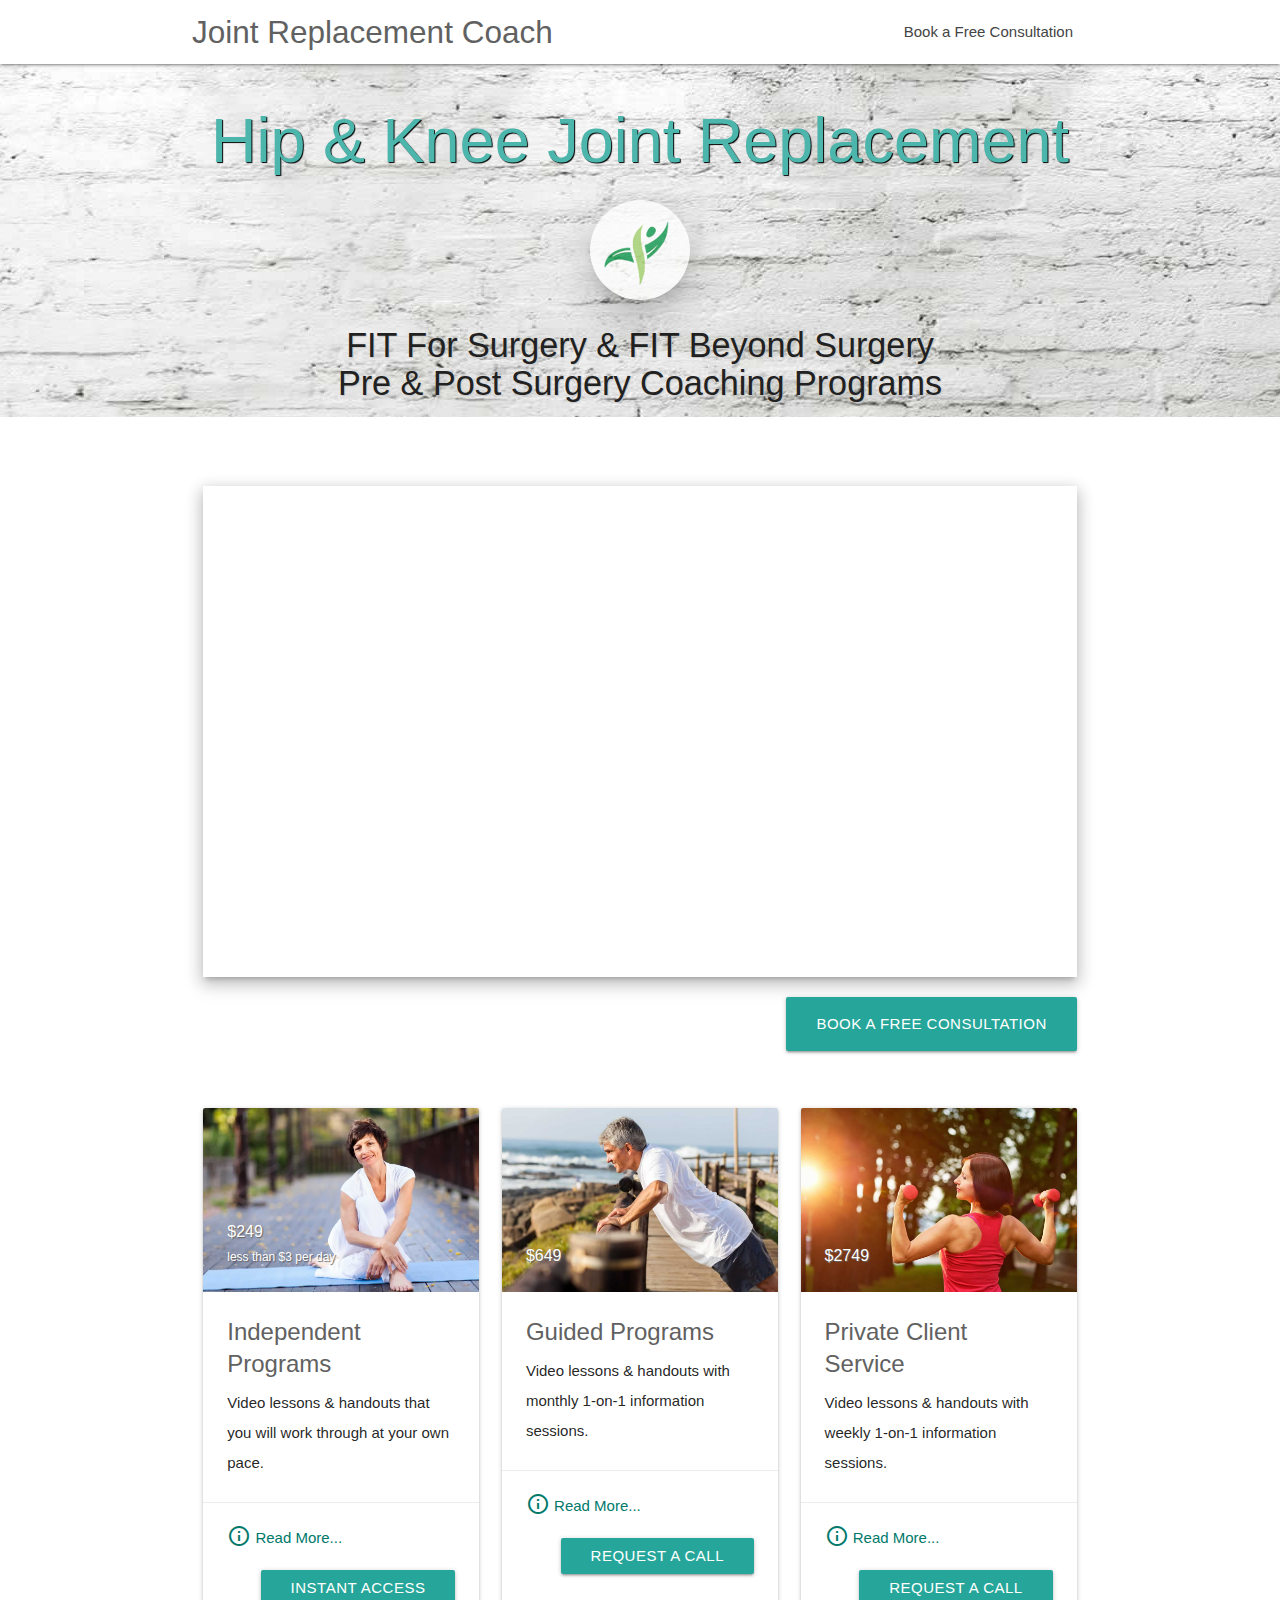
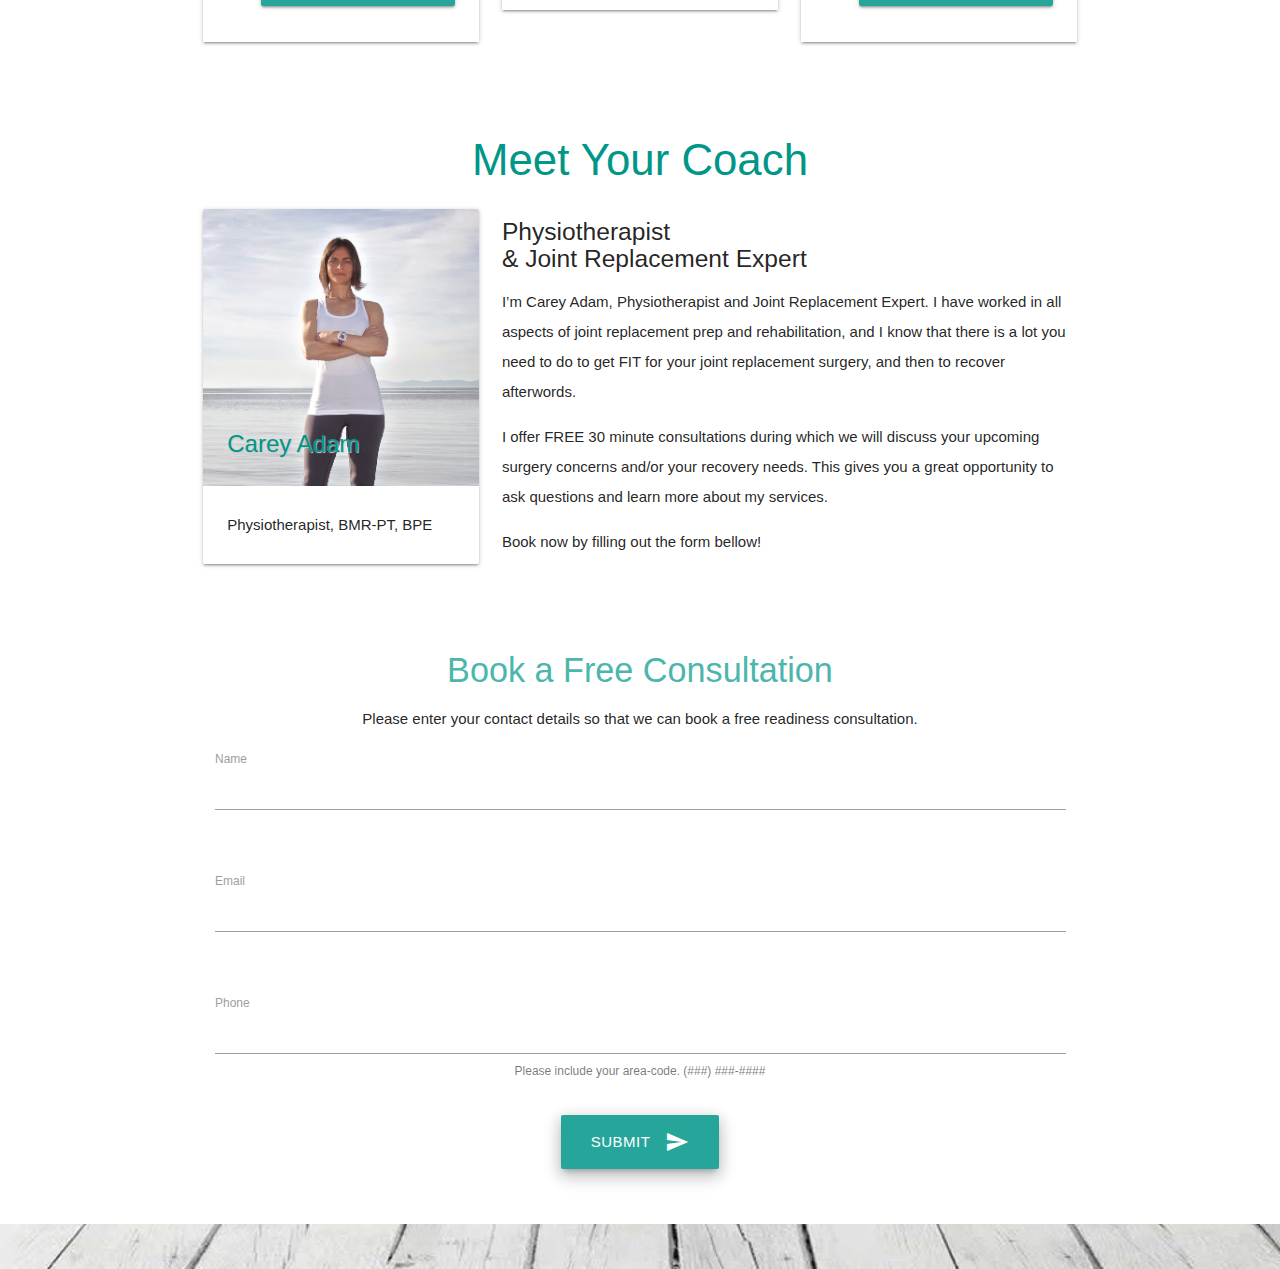
==== commit cd3f4024: "weird phone shit going on" ====
--- a/index.html
+++ b/index.html
@@ -227,7 +227,7 @@
             </div>
         </div>
 
-        <!--<div id="programs" class="section">
+        <div id="programs" class="section">
             <div class="row">
 
                 <div class="col s12 m6 l6 xl4">
@@ -416,7 +416,7 @@
                 </div>
 
             </div>
-        </div>-->
+        </div>
 
         <!--<div class="row">
             <div class="col s12 m12 l12 xl12">
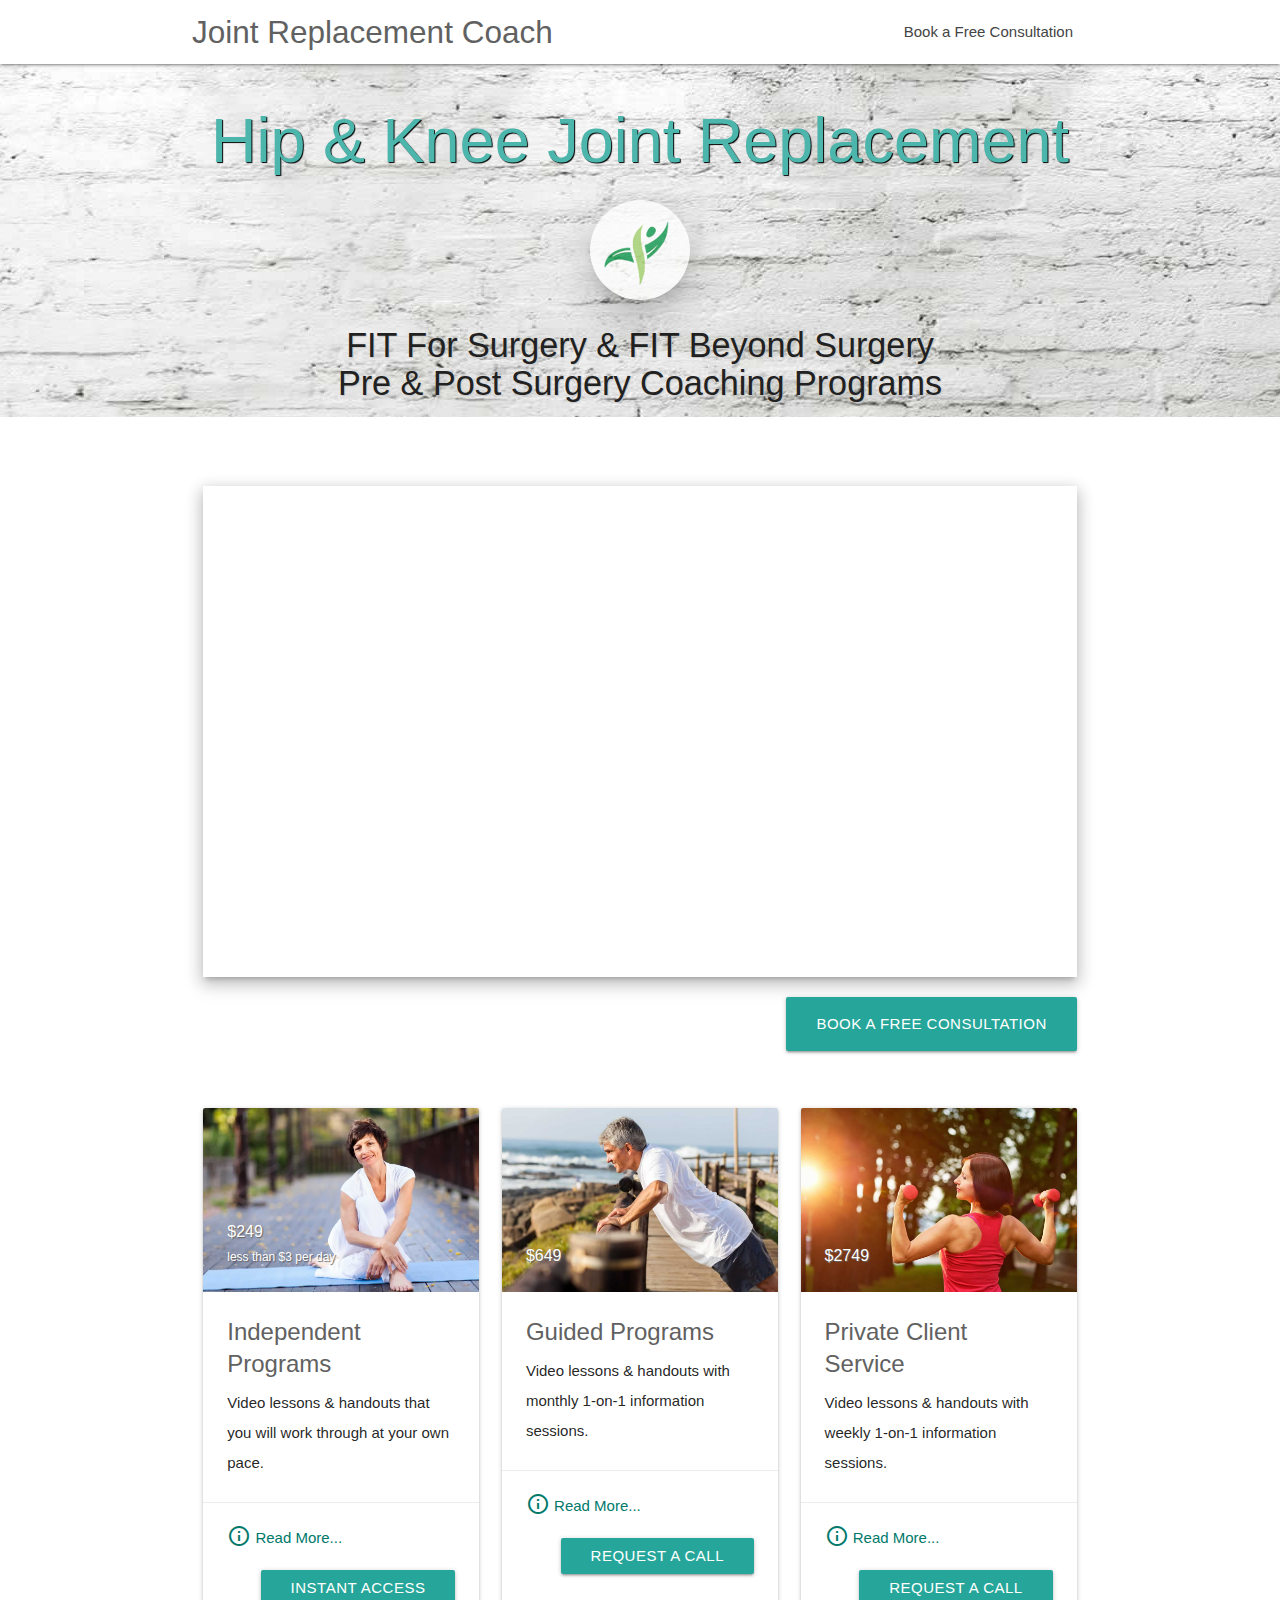
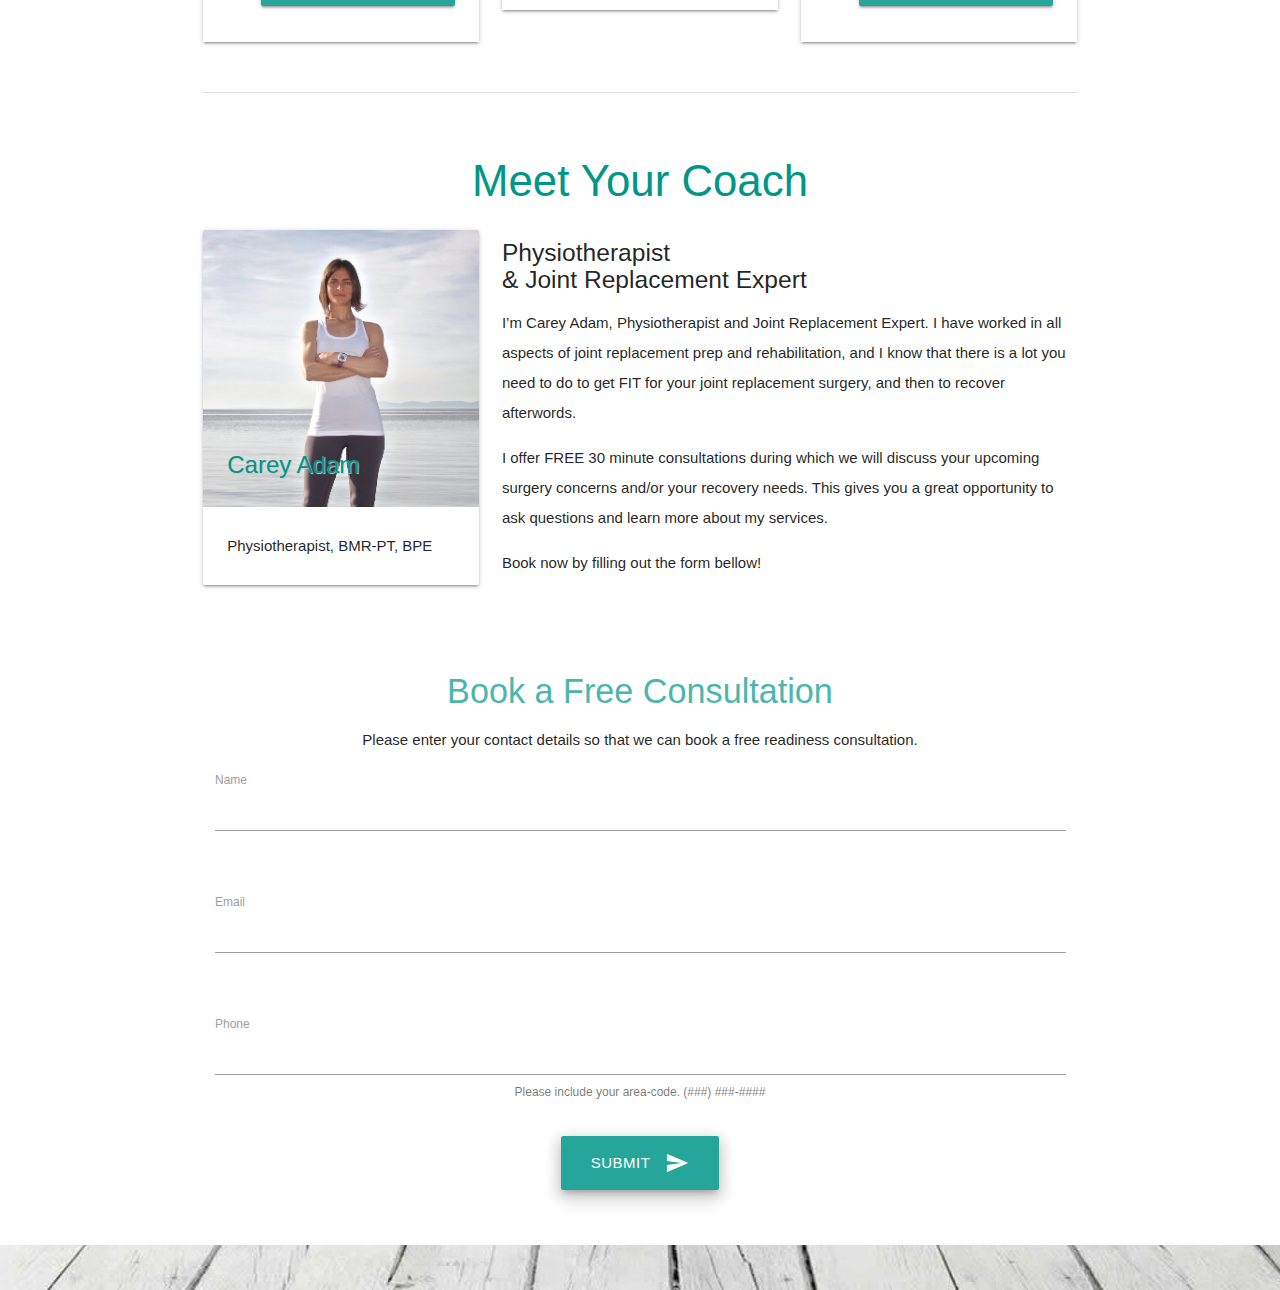
==== commit 4c54ec2f: "all back in" ====
--- a/index.html
+++ b/index.html
@@ -418,11 +418,11 @@
             </div>
         </div>
 
-        <!--<div class="row">
+        <div class="row">
             <div class="col s12 m12 l12 xl12">
                 <div class="divider"></div>
             </div>
-        </div>-->
+        </div>
 
 
         <div id="bio" class="section">
@@ -592,7 +592,7 @@
 
 <!-- end page -->
 
-<!--<div id="stripeProcessingModal" class="modal">
+<div id="stripeProcessingModal" class="modal">
     <div class="modal-content">
         <h4 class="blue-text">Processing</h4>
         <div class="flow-text">
@@ -633,18 +633,18 @@
     <div class="modal-footer">
         <a href="#!" class="modal-action modal-close waves-effect waves-green btn-flat">Close</a>
     </div>
-</div>-->
+</div>
 
 <!--  Scripts-->
 <script src="//code.jquery.com/jquery-2.1.1.min.js"></script>
 <script src="/js/materialize.js"></script>
 <script src="/js/init.js"></script>
-<!--<script src="https://checkout.stripe.com/checkout.js"></script>-->
+<script src="https://checkout.stripe.com/checkout.js"></script>
 <script>
   var api_url = (location.hostname.indexOf('.test') !== - 1) ? '//api.jointreplacementcoach.test' : '//api.jointreplacementcoach.com';
 
   //start stripe
-/*  $('#stripeProcessingModal').modal();
+  $('#stripeProcessingModal').modal();
   $('#stripeSuccessModal').modal();
   $('#stripeErrorModal').modal();
 
@@ -697,27 +697,27 @@
         });
 
     }
-  });*/
-
-  // document.getElementById('stripeButton').addEventListener('click', function (e) {
-  //   // Open Checkout with further options:
-  //   handler.open({
-  //     name: 'Joint Replacement Coach',
-  //     description: 'Independent Program',
-  //     amount: 24900,
-  //
-  //     //custom
-  //     allowRememberMe: false,
-  //     currency: 'USD'
-  //   });
-  //
-  //   gtag('event', 'begin_checkout', {
-  //     content_type: 'stripe',
-  //     event_label: 'Independent Program'
-  //   });
-  //
-  //   e.preventDefault();
-  // });
+  });
+
+  document.getElementById('stripeButton').addEventListener('click', function (e) {
+    // Open Checkout with further options:
+    handler.open({
+      name: 'Joint Replacement Coach',
+      description: 'Independent Program',
+      amount: 24900,
+
+      //custom
+      allowRememberMe: false,
+      currency: 'USD'
+    });
+
+    gtag('event', 'begin_checkout', {
+      content_type: 'stripe',
+      event_label: 'Independent Program'
+    });
+
+    e.preventDefault();
+  });
 
   // Close Checkout on page navigation:
   window.addEventListener('popstate', function () {
